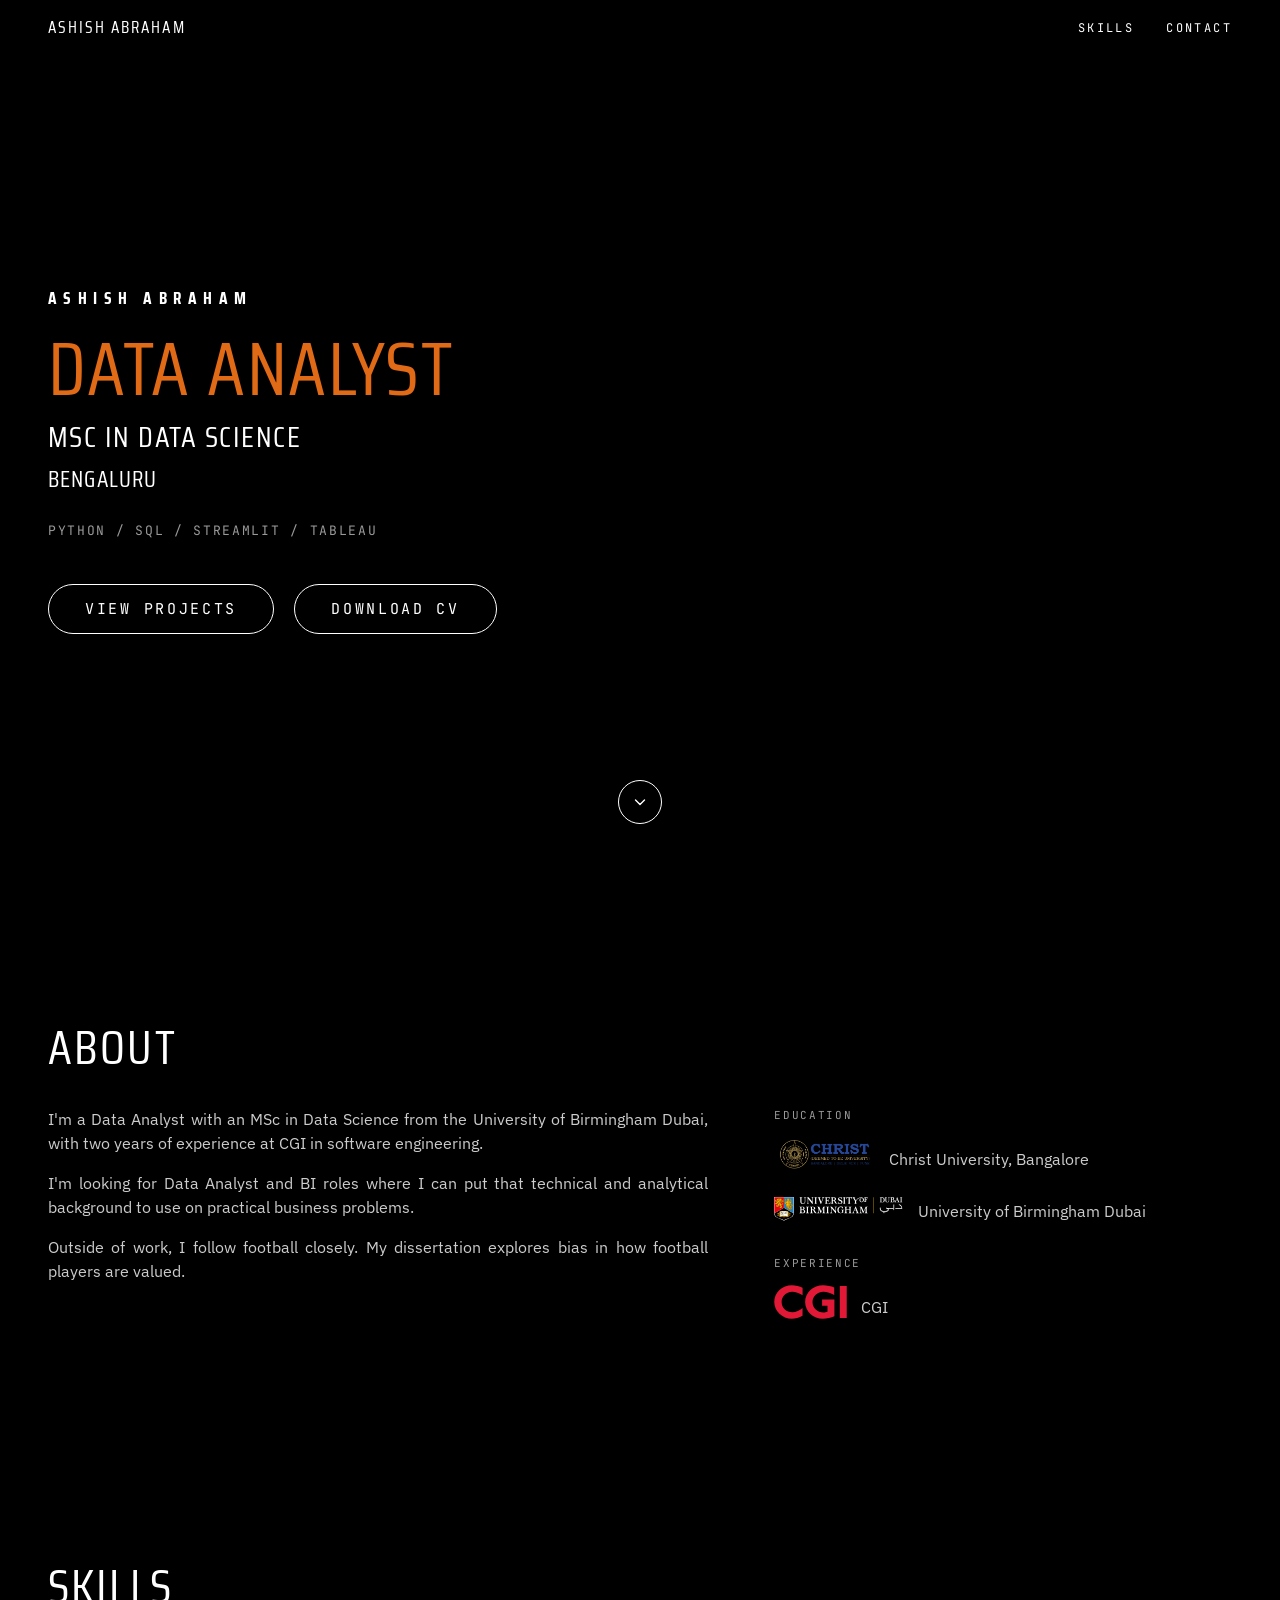
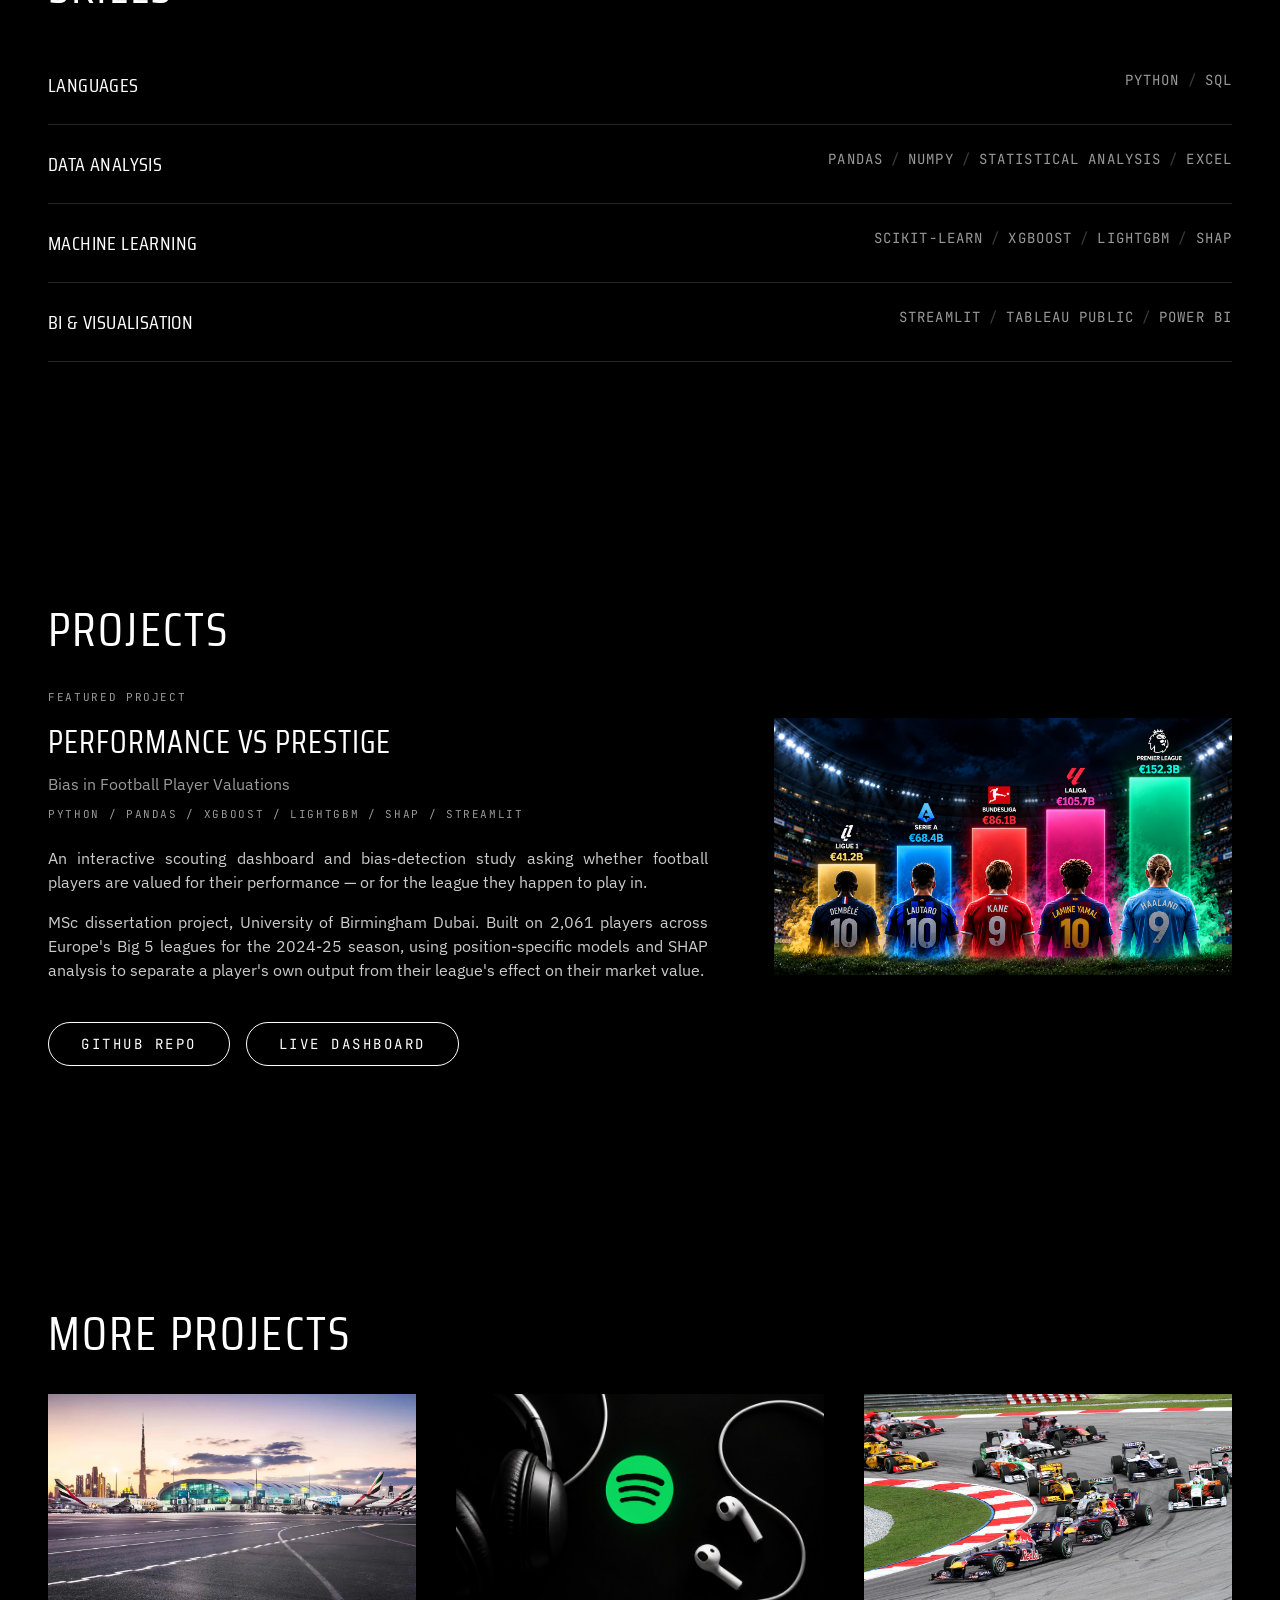
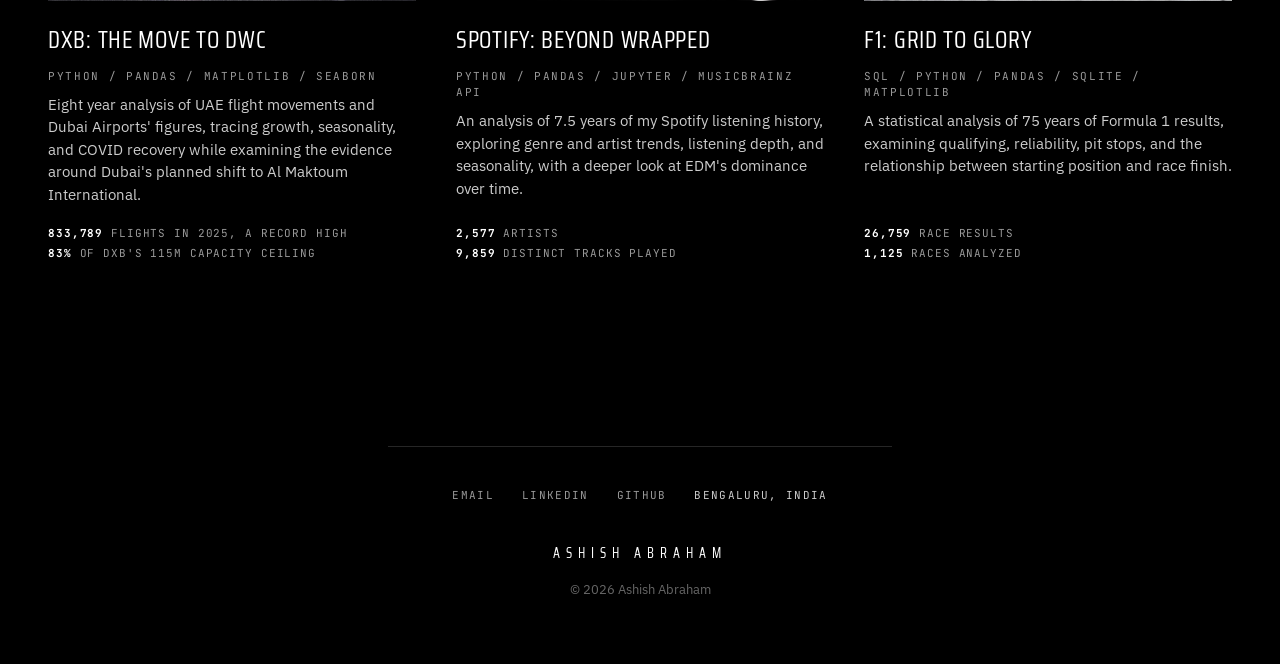
==== index.html @ 22473f27 "Redesign case-study project links: dropdown for featured project, inline GitHub link for others" ====
<!DOCTYPE html>
<html lang="en">
<head>
<meta charset="UTF-8">
<meta name="viewport" content="width=device-width, initial-scale=1.0">
<meta name="color-scheme" content="dark">
<title>Ashish Abraham — Data Analyst</title>
<meta name="description" content="Portfolio of Ashish Abraham, a Data Analyst / BI professional with an MSc in Data Science from the University of Birmingham Dubai, based in Bengaluru, India.">
<meta property="og:title" content="Ashish Abraham — Data Analyst">
<meta property="og:description" content="MSc Data Science grad. Python, SQL, Streamlit, Tableau. Currently open to Data Analyst / BI roles.">
<meta property="og:type" content="website">
<link rel="icon" href="data:image/svg+xml,%3Csvg xmlns='http://www.w3.org/2000/svg' viewBox='0 0 64 64'%3E%3Crect width='64' height='64' fill='%23000000'/%3E%3Ctext x='32' y='45' font-family='Georgia' font-size='30' font-weight='400' fill='%23ffffff' text-anchor='middle'%3EA%3C/text%3E%3C/svg%3E">
<link rel="preconnect" href="https://fonts.googleapis.com">
<link rel="preconnect" href="https://fonts.gstatic.com" crossorigin>
<link href="https://fonts.googleapis.com/css2?family=Saira+Condensed:wght@400;700&amp;family=IBM+Plex+Sans:wght@400;500;600&amp;family=JetBrains+Mono:wght@400&amp;display=swap" rel="stylesheet">
<link rel="stylesheet" href="styles.css">
</head>
<body>

<a class="g-skip-link" href="#main">Skip to content</a>

<header class="g-nav">
  <div class="g-wrap g-nav-inner">
    <a class="g-wordmark" id="nav-wordmark" href="#top">Ashish Abraham</a>
    <nav class="g-nav-links">
      <a class="g-nav-label" href="#skills">Skills</a>
      <a class="g-nav-label" href="mailto:ajabraham.642@gmail.com">Contact</a>
    </nav>
  </div>
</header>

<main id="main">

  <section id="top" class="g-hero">
    <div class="g-wrap">
      <p class="g-wordmark g-hero-name" id="hero-name" style="cursor:default;">Ashish Abraham</p>
      <h1 class="g-hero-title">
        <span class="g-hero-title-accent">Data Analyst</span>
        <span class="g-hero-title-sub">MSc in Data Science</span>
        <span class="g-hero-title-sub g-hero-title-sub--place">Bengaluru</span>
      </h1>
      <p class="g-hero-caption">Python / SQL / Streamlit / Tableau</p>
      <div class="g-hero-actions">
        <a href="#featured" class="g-btn">View Projects</a>
        <a href="assets/Ashish_Abraham_CV.pdf" class="g-btn" target="_blank" rel="noopener">Download CV</a>
      </div>
    </div>

    <a href="#about" class="g-scroll-cue" aria-label="Scroll to About section">
      <svg width="14" height="14" viewBox="0 0 14 14" fill="none" xmlns="http://www.w3.org/2000/svg">
        <path d="M2.5 5L7 9.5L11.5 5" stroke="currentColor" stroke-width="1.4" stroke-linecap="round" stroke-linejoin="round"/>
      </svg>
    </a>
  </section>

  <section id="about" class="g-section reveal">
    <div class="g-wrap">
      <h2 class="g-section-title">About</h2>
      <div class="g-feature-grid g-about-grid">
        <div class="g-body">
          <p>I'm a Data Analyst with an MSc in Data Science from the University of Birmingham Dubai, with two years of experience at CGI in software engineering.</p>
          <p>I'm looking for Data Analyst and BI roles where I can put that technical and analytical background to use on practical business problems.</p>
          <p>Outside of work, I follow football closely. My dissertation explores bias in how football players are&nbsp;valued.</p>
        </div>
        <div class="g-about-side">
          <div class="g-about-block">
            <p class="g-card-meta">Education</p>
            <ul class="g-credential-list">
              <li class="g-credential">
                <img src="assets/logos/christ-university.png" alt="Christ University, Bangalore" class="g-credential-logo">
                <span class="g-credential-name">Christ University, Bangalore</span>
              </li>
              <li class="g-credential">
                <img src="assets/logos/uob-dubai-dark.svg" alt="University of Birmingham Dubai" class="g-credential-logo">
                <span class="g-credential-name">University of Birmingham Dubai</span>
              </li>
            </ul>
          </div>
          <div class="g-about-block">
            <p class="g-card-meta">Experience</p>
            <ul class="g-credential-list">
              <li class="g-credential">
                <img src="assets/logos/cgi.svg" alt="CGI" class="g-credential-logo">
                <span class="g-credential-name">CGI</span>
              </li>
            </ul>
          </div>
        </div>
      </div>
    </div>
  </section>

  <section id="skills" class="g-section reveal">
    <div class="g-wrap">
      <h2 class="g-section-title">Skills</h2>

      <div class="g-skill-row">
        <span class="g-skill-title">Languages</span>
        <ul class="g-skill-list"><li>Python</li><li>SQL</li></ul>
      </div>
      <div class="g-skill-row">
        <span class="g-skill-title">Data Analysis</span>
        <ul class="g-skill-list"><li>Pandas</li><li>NumPy</li><li>Statistical Analysis</li><li>Excel</li></ul>
      </div>
      <div class="g-skill-row">
        <span class="g-skill-title">Machine Learning</span>
        <ul class="g-skill-list"><li>Scikit-learn</li><li>XGBoost</li><li>LightGBM</li><li>SHAP</li></ul>
      </div>
      <div class="g-skill-row">
        <span class="g-skill-title">BI &amp; Visualisation</span>
        <ul class="g-skill-list"><li>Streamlit</li><li>Tableau Public</li><li>Power BI</li></ul>
      </div>
    </div>
  </section>

  <section id="featured" class="g-section reveal">
    <div class="g-wrap">
      <h2 class="g-section-title">Projects</h2>
      <p class="g-caption-link">Featured Project</p>

      <div class="g-feature-grid g-about-grid">
        <div class="g-feature-copy">
          <a class="g-feature-title-link" href="football-case-study.html" aria-label="Read the Performance vs Prestige case study">
            <h2 class="g-feature-title"><span class="g-feature-title-text">Performance vs Prestige</span><span class="g-feature-subtitle">Bias in Football Player Valuations</span></h2>
          </a>
          <p class="g-card-meta">Python / pandas / XGBoost / LightGBM / SHAP / Streamlit</p>
          <p class="g-body">An interactive scouting dashboard and bias-detection study asking whether football players are valued for their performance — or for the league they happen to play in.</p>
          <p class="g-body">MSc dissertation project, University of Birmingham Dubai. Built on 2,061 players across Europe's Big 5 leagues for the 2024-25 season, using position-specific models and SHAP analysis to separate a player's own output from their league's effect on their market value.</p>
        </div>

        <a class="g-feature-photo" href="football-case-study.html" aria-label="Read the Performance vs Prestige case study">
          <img src="assets/football-valuation.jpg" alt="Five football players in their club and national kits, viewed from behind, each standing in front of their league's crest and total market value: Ligue 1, Serie A, Bundesliga, LaLiga, and the Premier League">
        </a>
      </div>

      <div class="g-feature-actions">
        <a href="https://github.com/AJA642/Football-PlayerValuation" class="g-btn" target="_blank" rel="noopener">GitHub Repo</a>
        <a href="https://football-playervaluation.streamlit.app" class="g-btn" target="_blank" rel="noopener">Live Dashboard</a>
      </div>
    </div>
  </section>

  <section id="projects" class="g-section reveal">
    <div class="g-wrap">
      <h2 class="g-section-title">More Projects</h2>
      <div class="g-cards-grid">

        <article class="g-card">
          <a class="g-card-media" href="dxb-case-study.html" aria-label="Read the DXB: The Move to DWC case study">
            <img src="assets/screenshot-dxb-movements.webp" alt="Emirates aircraft parked at Dubai International Airport's terminal at dusk, with the Dubai skyline and Burj Khalifa in the background">
          </a>
          <a class="g-card-title-link" href="dxb-case-study.html" aria-label="Read the DXB: The Move to DWC case study">
            <h3 class="g-card-title">DXB: The Move to DWC</h3>
          </a>
          <p class="g-card-meta">Python / pandas / Matplotlib / Seaborn</p>
          <p class="g-card-desc">Eight year analysis of UAE flight movements and Dubai Airports' figures, tracing growth, seasonality, and COVID recovery while examining the evidence around Dubai's planned shift to Al Maktoum International.</p>
          <div class="g-card-stats">
            <span><strong>833,789</strong> flights in 2025, a record high</span>
            <span><strong>83%</strong> of DXB's 115M capacity ceiling</span>
          </div>
        </article>

        <article class="g-card">
          <a class="g-card-media" href="spotify-case-study.html" aria-label="Read the Beyond Wrapped case study">
            <img src="assets/spotify-listening.jpg" alt="Headphones and earbuds beside a glowing Spotify logo on a black background">
          </a>
          <a class="g-card-title-link" href="spotify-case-study.html" aria-label="Read the Beyond Wrapped case study">
            <h3 class="g-card-title">Spotify: Beyond Wrapped</h3>
          </a>
          <p class="g-card-meta">Python / pandas / Jupyter / MusicBrainz API</p>
          <p class="g-card-desc">An analysis of 7.5 years of my Spotify listening history, exploring genre and artist trends, listening depth, and seasonality, with a deeper look at EDM's dominance over time.</p>
          <div class="g-card-stats">
            <span><strong>2,577</strong> artists</span>
            <span><strong>9,859</strong> distinct tracks played</span>
          </div>
        </article>

        <article class="g-card">
          <a class="g-card-media" href="f1-case-study.html" aria-label="Read the F1: Grid to Glory case study">
            <img src="assets/f1-race.jpg" alt="A pack of Formula 1 cars battling through a corner">
          </a>
          <a class="g-card-title-link" href="f1-case-study.html" aria-label="Read the F1: Grid to Glory case study">
            <h3 class="g-card-title">F1: Grid to Glory</h3>
          </a>
          <p class="g-card-meta">SQL / Python / pandas / SQLite / Matplotlib</p>
          <p class="g-card-desc">A statistical analysis of 75 years of Formula 1 results, examining qualifying, reliability, pit stops, and the relationship between starting position and race finish.</p>
          <div class="g-card-stats">
            <span><strong>26,759</strong> race results</span>
            <span><strong>1,125</strong> races analyzed</span>
          </div>
        </article>

      </div>
    </div>
  </section>

</main>

<footer id="contact" class="g-footer">
  <div class="g-wrap">
    <ul class="g-footer-links">
      <li><a href="mailto:ajabraham.642@gmail.com">Email</a></li>
      <li><a href="https://www.linkedin.com/in/ashish-john-abraham-1352b7222/" target="_blank" rel="noopener">LinkedIn</a></li>
      <li><a href="https://github.com/AJA642" target="_blank" rel="noopener">GitHub</a></li>
      <li>Bengaluru, India</li>
    </ul>
    <p class="g-footer-wordmark">Ashish Abraham</p>
    <p class="g-footer-fine">© 2026 Ashish Abraham</p>
  </div>
</footer>

<script src="script.js"></script>
</body>
</html>
---- styles.css ----
/* ---------------------------------------------------------------
   Design tokens — Bugatti system (see Bugatti-design-analysis.md)
   Trinity of proprietary faces substituted per the doc's own guidance:
   Display -> Saira Condensed, Text Regular -> EB Garamond (serif),
   Monospace -> JetBrains Mono.
--------------------------------------------------------------- */
:root {
  --ink:            #ffffff;
  --body:           #cccccc;
  --body-strong:    #e6e6e6;
  --muted:          #999999;
  --muted-soft:     #666666;
  --hairline:       #262626;
  --hairline-strong:#3a3a3a;
  --canvas:         #000000;
  --surface-soft:   #0d0d0d;
  --surface-card:   #141414;
  --surface-elevated:#1f1f1f;
  --on-primary:     #000000;
  --link:           #c3d9f3;
  --accent:         #e06a16;

  --font-display: 'Saira Condensed', -apple-system, BlinkMacSystemFont, 'Segoe UI', Roboto, sans-serif;
  --font-text:    'IBM Plex Sans', -apple-system, BlinkMacSystemFont, 'Segoe UI', Roboto, sans-serif;
  --font-mono:    'JetBrains Mono', ui-monospace, 'SF Mono', 'Cascadia Mono', monospace;

  --wrap: 1280px;
  --section: 120px;

  --ease-out: cubic-bezier(0.16, 1, 0.3, 1);
}

/* ---------------------------------------------------------------
   Reset
--------------------------------------------------------------- */
*, *::before, *::after { box-sizing: border-box; }
/* scroll-behavior stays "auto": in-page anchor scrolling is animated by
   script.js instead, so its duration/easing is actually controllable
   (native CSS smooth-scroll has no duration knob and fights a JS-driven
   scroll if both are active on the same scrollTo calls). */
html { -webkit-text-size-adjust: 100%; }

#about, #skills, #featured, #projects { scroll-margin-top: 56px; }
body, h1, h2, h3, p, dl, dd, dt, ul, li { margin: 0; }
ul { padding: 0; list-style: none; }
img { max-width: 100%; display: block; }
button { font: inherit; color: inherit; background: none; border: 0; }
a { color: inherit; text-decoration: none; }

/* ---------------------------------------------------------------
   Scroll reveal — sections fade/lift in as they enter the viewport
   (script.js toggles .is-visible via IntersectionObserver)
--------------------------------------------------------------- */
.reveal {
  opacity: 0;
  transform: translateY(14px);
  transition: opacity 0.7s var(--ease-out), transform 0.7s var(--ease-out);
}
.reveal.is-visible {
  opacity: 1;
  transform: translateY(0);
}

@media (prefers-reduced-motion: reduce) {
  *, *::before, *::after { transition-duration: 0.001ms !important; }
}

/* ---------------------------------------------------------------
   Base — pure black canvas, no light mode
--------------------------------------------------------------- */
body {
  background: var(--canvas);
  color: var(--body);
  font-family: var(--font-text);
  font-weight: 400;
  font-size: 1rem; /* 16px */
  line-height: 1.5;
}

.g-wrap {
  max-width: var(--wrap);
  margin-inline: auto;
  padding-inline: clamp(1.25rem, 5vw, 3rem);
}

/* ---------------------------------------------------------------
   Accessibility
--------------------------------------------------------------- */
.g-skip-link {
  position: absolute;
  left: 1rem;
  top: -3rem;
  background: var(--ink);
  color: var(--on-primary);
  padding: 0.6rem 1rem;
  font-family: var(--font-mono);
  font-size: 0.75rem;
  letter-spacing: 0.1em;
  border-radius: 9999px;
  z-index: 100;
  transition: top 0.2s ease;
}
.g-skip-link:focus { top: 1rem; }

a:focus-visible,
button:focus-visible,
.g-skip-link:focus-visible {
  outline: 1px solid var(--ink);
  outline-offset: 3px;
}

/* ---------------------------------------------------------------
   Top nav — wordmark / Skills / Contact
   The bar itself is always present. Its left slot starts empty on
   the landing view; the hero's "Ashish Abraham" line lives there
   instead. Once that line scrolls up and out from behind the nav's
   reserved space, the nav's own wordmark fades in on the left —
   reversed on scroll back up. See the IntersectionObserver in
   script.js.
--------------------------------------------------------------- */
.g-nav {
  position: sticky;
  top: 0;
  z-index: 30;
  height: 56px;
  background: var(--canvas);
}

.g-nav-inner {
  height: 56px;
  display: flex;
  align-items: center;
  justify-content: space-between;
}

.g-nav-label {
  font-family: var(--font-mono);
  font-size: 0.75rem;
  font-weight: 400;
  letter-spacing: 0.2em;
  text-transform: uppercase;
  color: var(--ink);
}
.g-nav-label:hover { color: var(--link); }

.g-nav-links { display: flex; align-items: center; gap: 2rem; }

.g-wordmark {
  font-family: var(--font-display);
  font-size: 1.0625rem;
  font-weight: 400;
  letter-spacing: 0.38em;
  text-transform: uppercase;
  color: var(--ink);
}

/* Only the nav's own wordmark fades in/out (see script.js); the hero's
   copy of it is always shown — it's what's visible before that handoff. */
#nav-wordmark {
  letter-spacing: 0.12em;
  opacity: 0;
  pointer-events: none;
  transition: opacity 0.25s ease;
}
#nav-wordmark.is-visible {
  opacity: 1;
  pointer-events: auto;
}
@media (prefers-reduced-motion: reduce) {
  #nav-wordmark { transition: none; }
}

/* ---------------------------------------------------------------
   Buttons — transparent pill, 1px white outline; the ONLY
   rounded element in the system besides icon buttons
--------------------------------------------------------------- */
.g-btn {
  display: inline-flex;
  align-items: center;
  justify-content: center;
  height: 44px;
  padding: 14px 32px;
  border-radius: 9999px;
  border: 1px solid var(--ink);
  background: transparent;
  font-family: var(--font-mono);
  font-size: 0.875rem;
  font-weight: 400;
  letter-spacing: 0.18em;
  text-transform: uppercase;
  color: var(--ink);
  cursor: pointer;
  transition: background-color 0.2s ease, color 0.2s ease, opacity 0.2s ease;
}
.g-btn:hover { background: rgba(255, 255, 255, 0.08); }

.g-btn-disabled {
  border-color: var(--hairline-strong);
  color: var(--muted);
  cursor: not-allowed;
}
.g-btn-disabled:hover { background: transparent; }

.g-text-link {
  font-family: var(--font-text);
  font-size: 1rem;
  color: var(--link);
  text-decoration: underline;
}

.g-caption-link {
  font-family: var(--font-mono);
  font-size: 0.6875rem;
  letter-spacing: 0.15em;
  text-transform: uppercase;
  color: var(--muted);
}
a.g-caption-link:hover { color: var(--ink); }

/* ---------------------------------------------------------------
   Hero — pure black, uppercase display-xl, generous rhythm
--------------------------------------------------------------- */
.g-hero {
  position: relative;
  display: flex;
  align-items: center;
  min-height: calc(100vh - 56px);
  padding-block: 64px;
}

/* scroll cue — small outlined circle + chevron, centered at the
   bottom of the hero, nudging the visitor to keep scrolling */
.g-scroll-cue {
  position: absolute;
  left: 50%;
  bottom: 76px;
  transform: translateX(-50%);
  display: flex;
  align-items: center;
  justify-content: center;
  width: 44px;
  height: 44px;
  border-radius: 9999px;
  border: 1px solid var(--ink);
  color: var(--ink);
  animation: g-scroll-cue-bounce 2.2s ease-in-out infinite;
  transition: background-color 0.2s ease, border-color 0.2s ease, opacity 0.3s ease;
}
.g-scroll-cue:hover { background: rgba(255, 255, 255, 0.08); }
.g-scroll-cue.is-hidden { opacity: 0; pointer-events: none; }

@keyframes g-scroll-cue-bounce {
  0%, 100% { transform: translate(-50%, 0); }
  50% { transform: translate(-50%, 6px); }
}

@media (prefers-reduced-motion: reduce) {
  .g-scroll-cue { animation: none; }
}
/* the flex item would otherwise shrink to its content width and get
   centered by its own auto margins — force it full-width so its
   max-width + margin-inline:auto centers it exactly like every other
   section's .g-wrap, keeping the content's left edge in line with
   About/Skills/etc. below, while the row still centers it vertically */
.g-hero > .g-wrap { width: 100%; margin-top: -36px; }

.g-hero-title {
  font-family: var(--font-display);
  font-weight: 400;
  line-height: 1.1;
  letter-spacing: 0.06em;
  text-transform: uppercase;
}

.g-hero-title-accent {
  display: block;
  white-space: nowrap;
  font-size: clamp(2.75rem, 7.4vw, 4.75rem);
  color: var(--accent);
}

.g-hero-title-sub {
  display: block;
  white-space: nowrap;
  margin-top: 0.35em;
  font-size: clamp(1.35rem, 3.2vw, 1.85rem);
  letter-spacing: 0.05em;
  color: var(--ink);
}

.g-hero-title-sub--place {
  margin-top: 0.6em;
  font-size: clamp(1.1rem, 2.5vw, 1.45rem);
}

/* Bold in the hero body; the nav's copy of the wordmark stays the regular weight. */
.g-hero-name { display: block; margin-bottom: 1rem; font-weight: 700; }
#featured > .g-wrap > .g-caption-link { display: block; margin-bottom: 0.75rem; }
#featured > .g-wrap > .g-card-meta { display: block; margin-bottom: 2rem; }

.g-hero-caption {
  margin-top: 1.75rem;
  font-family: var(--font-mono);
  font-size: 0.8125rem;
  letter-spacing: 0.13em;
  text-transform: uppercase;
  color: var(--muted);
  max-width: 50ch;
}

.g-hero-actions {
  display: flex;
  flex-wrap: wrap;
  gap: 1.25rem;
  margin-top: 2.75rem;
}
.g-hero-actions .g-btn {
  height: 50px;
  padding: 14px 36px;
  font-size: 0.9375rem;
}

/* spec-cell — used for the hero + featured stat rows */
.g-spec-row {
  display: flex;
  gap: 2rem;
  margin-top: 3rem;
}
.g-spec-cell { padding-top: 1.5rem; border-top: 1px solid var(--hairline); }
.g-spec-value {
  display: block;
  font-family: var(--font-display);
  font-size: 1.25rem;
  font-weight: 400;
  letter-spacing: 0.02em;
  color: var(--ink);
}
.g-spec-label {
  display: block;
  margin-top: 0.4rem;
  font-family: var(--font-mono);
  font-size: 0.6875rem;
  letter-spacing: 0.15em;
  text-transform: uppercase;
  color: var(--muted);
}

/* highlight-card — elevates a project's stat row + key finding out of the
   flat page, borrowed from the default theme's "Project Highlights" card
   but kept dark/bordered instead of switching to a white surface */
.g-highlight-card {
  margin-top: 3rem;
  padding: 1.75rem;
  background: var(--surface-elevated);
  border: 1px solid var(--hairline-strong);
}
/* bleeds an image to the card's own edges, ahead of the stat row.
   Aspect ratio matches the source image's own crop (pre-letterboxed
   at 1536×692) so object-fit: cover never re-crops into its subject. */
.g-highlight-media {
  margin: -1.75rem -1.75rem 1.75rem;
  aspect-ratio: 1536 / 692;
  overflow: hidden;
  background: var(--surface-soft);
}
.g-highlight-media img { width: 100%; height: 100%; object-fit: cover; display: block; }
/* as the right-hand column of a split grid (featured project), it should
   start flush with the description rather than carry its stacked margin */
.g-feature-grid > .g-highlight-card { margin-top: 0; }
.g-highlight-card .g-spec-row { margin-top: 0; }
.g-highlight-card .g-spec-cell { border-top: none; padding-top: 0; }
.g-highlight-note {
  margin-top: 1.5rem;
  padding-top: 1.5rem;
  border-top: 1px solid var(--hairline);
  font-family: var(--font-text);
  font-size: 0.9375rem;
  color: var(--body-strong);
}
.g-highlight-note strong {
  display: block;
  margin-bottom: 0.3rem;
  font-family: var(--font-mono);
  font-size: 0.6875rem;
  letter-spacing: 0.15em;
  text-transform: uppercase;
  color: var(--muted);
  font-weight: 400;
}

/* g-feature-photo — plain image, no card surface/stats, used when the
   featured project's stats are folded into the description instead.
   No forced aspect-ratio/cover crop here — the image renders at its
   own natural proportions, in full, at the column's width. */
.g-feature-photo { display: block; background: var(--surface-soft); }
.g-feature-photo img { width: 100%; height: auto; display: block; }

/* ---------------------------------------------------------------
   Section rhythm — 120px, the whitespace IS the brand
--------------------------------------------------------------- */
.g-section { padding-block: var(--section); }

.g-section-title {
  font-family: var(--font-display);
  font-size: clamp(1.75rem, 4vw, 3rem); /* 48px */
  font-weight: 400;
  line-height: 1.15;
  letter-spacing: 0.045em;
  text-transform: uppercase;
  color: var(--ink);
  margin-bottom: 2rem;
}

.g-body {
  font-family: var(--font-text);
  font-size: 1rem;
  line-height: 1.5;
  color: var(--body);
  max-width: 66ch;
}
.g-body p + p { margin-top: 1rem; }

/* ---------------------------------------------------------------
   About — two-column: bio + quiet education/experience lockups
   (reuses .g-feature-grid for the column split, widened to 70/30
   via .g-about-grid so the bio gets more room). The side column
   stretches to the bio's full height and space-betweens its two
   blocks, so Education/Experience share the same bottom edge as
   the last line of the bio paragraph.
--------------------------------------------------------------- */
#about .g-body { text-align: justify; }
#about .g-about-grid { align-items: stretch; }

.g-about-side {
  display: flex;
  flex-direction: column;
  justify-content: space-between;
  gap: 2rem;
}

.g-about-block .g-card-meta { display: block; margin-bottom: 0.85rem; }

.g-credential-list {
  display: flex;
  flex-direction: column;
  gap: 1.1rem;
}

.g-credential {
  display: flex;
  align-items: flex-end;
  gap: 0.85rem;
}

.g-credential-logo {
  height: 34px;
  width: auto;
  max-width: 130px;
  object-fit: contain;
  flex-shrink: 0;
}

.g-credential-name {
  font-family: var(--font-text);
  font-size: 1rem;
  color: var(--body);
}

/* ---------------------------------------------------------------
   Featured project — hero-photo-band scale, no card surface
--------------------------------------------------------------- */
.g-feature-grid {
  display: grid;
  grid-template-columns: 1fr;
  gap: 2.5rem;
  align-items: start;
}

.g-feature-title {
  font-family: var(--font-display);
  font-size: clamp(1.5rem, 3vw, 2rem); /* 32px */
  font-weight: 400;
  letter-spacing: 0.03em;
  text-transform: uppercase;
  color: var(--ink);
  max-width: 34ch;
  margin-bottom: 0.6rem;
}

.g-feature-subtitle {
  display: block;
  margin-top: 0.4em;
  font-family: var(--font-text);
  font-size: 1rem;
  font-weight: 400;
  letter-spacing: normal;
  text-transform: none;
  color: var(--muted);
}

.g-feature-title-link { display: block; text-decoration: none; color: inherit; }
.g-feature-title-link:hover .g-feature-title-text { text-decoration: underline; text-underline-offset: 0.3em; }

.g-feature-copy > .g-card-meta { display: block; margin-bottom: 1.5rem; }

.g-feature-copy p.g-body { color: var(--body); text-align: justify; }
.g-feature-copy p.g-body + p.g-body { margin-top: 1rem; }

.g-feature-actions {
  display: flex;
  flex-wrap: wrap;
  gap: 1rem;
  margin-top: 2.5rem;
}

.g-feature-note {
  margin-top: 1.5rem;
  font-family: var(--font-text);
  font-size: 0.9375rem;
  color: var(--muted);
}

.g-feature-media { background: var(--canvas); margin-top: 3rem; }
.g-feature-media img { width: 100%; }

/* ---------------------------------------------------------------
   Model-photo-card — Other Projects: photo directly on canvas
--------------------------------------------------------------- */
.g-cards-grid {
  display: grid;
  grid-template-columns: repeat(3, 1fr);
  gap: 2.5rem;
}

/* When fewer than 3 project cards are present, keep them at their
   normal column width and centered instead of stretching full-width
   or leaving an empty gap beside them. */
.g-cards-grid:has(> .g-card:only-child) {
  grid-template-columns: minmax(0, calc(33.333% - 1.667rem));
  justify-content: center;
}

.g-cards-grid:has(> .g-card:nth-child(2):last-child) {
  grid-template-columns: repeat(2, minmax(0, calc(33.333% - 1.667rem)));
  justify-content: center;
}

.g-card {
  display: flex;
  flex-direction: column;
  gap: 0.6rem;
  padding: 1rem;
  margin: -1rem;
  border-radius: 6px;
  transition: background-color 0.2s ease;
}
.g-card:hover { background-color: var(--surface-elevated); }

.g-card-media { aspect-ratio: 16 / 9; background: var(--surface-soft); overflow: hidden; }
.g-card-media img { width: 100%; height: 100%; object-fit: cover; }
.g-card-media--placeholder { display: flex; align-items: flex-start; padding: 1rem; }

.g-card-title-link { display: block; text-decoration: none; color: inherit; }
.g-card-title-link:hover .g-card-title { text-decoration: underline; text-underline-offset: 0.25em; }

.g-card-title {
  margin-top: 0.75rem;
  font-family: var(--font-display);
  font-size: 1.5rem;
  font-weight: 400;
  letter-spacing: 0.03em;
  text-transform: uppercase;
  color: var(--ink);
}

.g-card-meta {
  font-family: var(--font-mono);
  font-size: 0.6875rem;
  letter-spacing: 0.15em;
  text-transform: uppercase;
  color: var(--muted);
}

.g-card-desc {
  font-family: var(--font-text);
  font-size: 0.9375rem;
  line-height: 1.5;
  color: var(--body);
}

.g-card-stats {
  display: flex;
  flex-direction: column;
  gap: 0.2rem;
  margin-top: auto;
  padding-top: 0.6rem;
  font-family: var(--font-mono);
  font-size: 0.6875rem;
  letter-spacing: 0.08em;
  text-transform: uppercase;
  color: var(--muted);
}
.g-card-stats strong { color: var(--ink); }

.g-card-links { margin-top: 0.4rem; }

/* ---------------------------------------------------------------
   Skills — career-listing-row pattern
--------------------------------------------------------------- */
.g-skill-row {
  display: flex;
  flex-wrap: wrap;
  justify-content: space-between;
  gap: 1rem;
  padding-block: 24px;
  border-bottom: 1px solid var(--hairline);
}

.g-skill-title {
  font-family: var(--font-display);
  font-size: 1.25rem;
  font-weight: 400;
  letter-spacing: 0.02em;
  text-transform: uppercase;
  color: var(--ink);
}

.g-skill-list { display: flex; flex-wrap: wrap; }
.g-skill-list li {
  font-family: var(--font-mono);
  font-size: 0.875rem;
  letter-spacing: 0.08em;
  text-transform: uppercase;
  color: var(--muted);
}
.g-skill-list li:not(:last-child)::after { content: '/'; margin: 0 0.5rem; color: var(--hairline-strong); }

/* ---------------------------------------------------------------
   Footer
--------------------------------------------------------------- */
.g-footer { background: var(--canvas); padding-block: 64px; text-align: center; }
.g-footer-links {
  display: flex;
  flex-wrap: wrap;
  justify-content: center;
  gap: 0.5rem 1.75rem;
  width: fit-content;
  margin-inline: auto;
  border-top: 1px solid var(--hairline);
  padding-top: 2.5rem;
  padding-inline: 4rem;
  font-family: var(--font-mono);
  font-size: 0.6875rem;
  letter-spacing: 0.12em;
  text-transform: uppercase;
}
.g-footer-links a { color: var(--muted); transition: color 0.2s ease; }
.g-footer-links a:hover { color: var(--ink); }

.g-footer-wordmark {
  margin-top: 2.5rem;
  font-family: var(--font-display);
  font-size: 0.875rem;
  letter-spacing: 0.43em;
  text-transform: uppercase;
  color: var(--ink);
}

.g-footer-fine {
  margin-top: 1rem;
  font-family: var(--font-text);
  font-size: 0.8125rem;
  color: var(--muted-soft);
}

/* ---------------------------------------------------------------
   Project card — centered brand-mark cover (Spotify card), instead
   of a screenshot. Reuses .g-card-media's frame/background.
--------------------------------------------------------------- */
.g-card-media--logo { display: flex; align-items: center; justify-content: center; }
.g-card-media--logo img { width: 88px; height: 88px; object-fit: contain; }

/* ---------------------------------------------------------------
   Case study page (spotify-case-study.html and similar) — a full
   long-form article page, built from the same tokens/classes as
   the rest of the site so it reads as part of it, not bolted on.
--------------------------------------------------------------- */
.g-case-page { padding-top: 64px; }

.g-case-back {
  display: inline-block;
  margin-bottom: 2.5rem;
  font-family: var(--font-mono);
  font-size: 0.75rem;
  letter-spacing: 0.15em;
  text-transform: uppercase;
  color: var(--muted);
}
.g-case-back:hover { color: var(--link); }

.g-case-title {
  font-family: var(--font-display);
  font-size: clamp(2rem, 4.5vw, 3.25rem);
  font-weight: 400;
  line-height: 1.15;
  letter-spacing: 0.03em;
  text-transform: uppercase;
  color: var(--ink);
  margin-bottom: 1.25rem;
}

.g-case-meta-row {
  display: flex;
  justify-content: space-between;
  align-items: center;
  flex-wrap: wrap;
  gap: 1.5rem;
  margin-bottom: 3rem;
}

.g-case-meta {
  margin-bottom: 0;
  font-family: var(--font-mono);
  font-size: 0.8125rem;
  letter-spacing: 0.13em;
  text-transform: uppercase;
  color: var(--muted);
}

/* "Project links" — a single understated text trigger, inline with the
   tech-stack/date line, that glows on hover/focus. On a page with one
   project it's a plain link straight to the GitHub repo; on the featured
   project (two links: a live dashboard and a repo) it opens a small
   dropdown instead of trying to point one link at two destinations. */
.g-case-links {
  position: relative;
  display: inline-block;
}

.g-case-links-trigger {
  display: inline-flex;
  align-items: center;
  gap: 0.4em;
  background: none;
  border: none;
  padding: 0;
  margin: 0;
  cursor: pointer;
  font-family: var(--font-mono);
  font-size: 0.8125rem;
  letter-spacing: 0.13em;
  text-transform: uppercase;
  color: var(--muted);
  text-decoration: underline;
  text-underline-offset: 0.3em;
  text-decoration-color: currentColor;
  transition: color 0.2s ease, text-shadow 0.2s ease;
}

.g-case-links-trigger .g-case-links-caret {
  display: inline-block;
  font-size: 0.7em;
  transition: transform 0.2s ease;
}

.g-case-links-trigger:hover,
.g-case-links-trigger:focus-visible,
.g-case-links.is-open .g-case-links-trigger {
  color: var(--accent);
  text-shadow: 0 0 6px rgba(224, 106, 22, 0.65), 0 0 18px rgba(224, 106, 22, 0.35);
}

.g-case-links.is-open .g-case-links-trigger .g-case-links-caret {
  transform: rotate(180deg);
}

.g-case-links-menu {
  position: absolute;
  top: calc(100% + 0.85rem);
  left: 0;
  z-index: 20;
  display: flex;
  flex-direction: column;
  min-width: 190px;
  gap: 0.2rem;
  padding: 0.4rem;
  background: var(--surface-elevated);
  border: 1px solid rgba(255, 255, 255, 0.08);
  border-radius: 8px;
  box-shadow: 0 12px 32px rgba(0, 0, 0, 0.45);
  opacity: 0;
  visibility: hidden;
  transform: translateY(-6px);
  transition: opacity 0.15s ease, transform 0.15s ease, visibility 0.15s;
}

.g-case-links.is-open .g-case-links-menu {
  opacity: 1;
  visibility: visible;
  transform: translateY(0);
}

.g-case-links-menu a {
  display: block;
  padding: 0.6rem 0.75rem;
  border-radius: 5px;
  font-family: var(--font-mono);
  font-size: 0.8125rem;
  letter-spacing: 0.08em;
  text-transform: uppercase;
  color: var(--ink);
  text-decoration: none;
  transition: background 0.15s ease, color 0.15s ease;
}

.g-case-links-menu a:hover,
.g-case-links-menu a:focus-visible {
  background: rgba(255, 255, 255, 0.07);
  color: var(--accent);
}

.g-case-body p {
  font-family: var(--font-text);
  font-size: 1rem;
  line-height: 1.55;
  color: var(--body);
  text-align: justify;
}
.g-case-body p + p { margin-top: 1.25rem; }

.g-case-subhead {
  margin-top: 3.25rem;
  margin-bottom: 1.25rem;
  font-family: var(--font-display);
  font-size: clamp(1.25rem, 2.4vw, 1.625rem);
  font-weight: 400;
  letter-spacing: 0.03em;
  text-transform: uppercase;
  color: var(--ink);
}

.g-case-figure { max-width: 85ch; margin: 2.5rem auto; }
.g-case-figure img {
  width: 100%;
  display: block;
  background: var(--canvas);
  border: 1px solid var(--hairline);
}
.g-case-figure figcaption {
  margin-top: 0.75rem;
  font-family: var(--font-mono);
  font-size: 0.6875rem;
  letter-spacing: 0.1em;
  text-transform: uppercase;
  text-align: center;
  color: var(--muted);
}

/* ---------------------------------------------------------------
   Breakpoints
--------------------------------------------------------------- */
@media (min-width: 1024px) {
  .g-feature-grid { grid-template-columns: 1.3fr 1fr; }
  .g-about-grid { grid-template-columns: 3fr 2fr; }
}

@media (max-width: 767px) {
  .g-cards-grid { grid-template-columns: 1fr; }
  .g-hero-actions .g-btn, .g-feature-actions .g-btn { width: 100%; }
  .g-spec-row { flex-wrap: wrap; gap: 1.5rem; }
  .g-skill-row { flex-direction: column; gap: 0.5rem; }

  /* Tighter vertical rhythm — 120px section padding reads as dead
     space once the viewport itself is only ~850px tall. */
  :root { --section: 64px; }

  /* Justified text produces uneven word-gaps once the line is only
     a few words wide; ragged-right reads better on a phone column. */
  #about .g-body,
  .g-feature-copy p,
  .g-case-body p {
    text-align: left;
  }

  /* Hero — bring the name/title up near the top instead of a large
     empty band above it; the scroll cue still anchors to the bottom
     of the (still full-height) hero. */
  .g-hero {
    align-items: flex-start;
    padding-top: 96px;
    padding-bottom: 40px;
  }
  .g-hero > .g-wrap { margin-top: 0; }
  .g-hero-actions { margin-top: 2rem; }

  /* Case-study article — trim the whitespace between figures/subheads
     to match the tighter phone rhythm. */
  .g-case-page { padding-top: 40px; }
  .g-case-back { margin-bottom: 1.75rem; }
  .g-case-meta-row { flex-direction: column; align-items: flex-start; gap: 1.25rem; margin-bottom: 2rem; }
  .g-case-subhead { margin-top: 2.5rem; margin-bottom: 1rem; }
  .g-case-figure { margin: 1.75rem auto; }

  /* Highlight card and cards grid — less padding, tighter gap so more
     of each card is visible per scroll. */
  .g-highlight-card { padding: 1.25rem; margin-top: 2rem; }
  .g-highlight-media { margin: -1.25rem -1.25rem 1.25rem; }
  .g-cards-grid { gap: 3rem; }
  .g-card-title { font-size: 1.3rem; }

  /* About/education side column already stacks under the bio at this
     width — tighten the gap above it to match the rest of the page. */
  .g-about-side { margin-top: 0.5rem; gap: 1.5rem; }
}
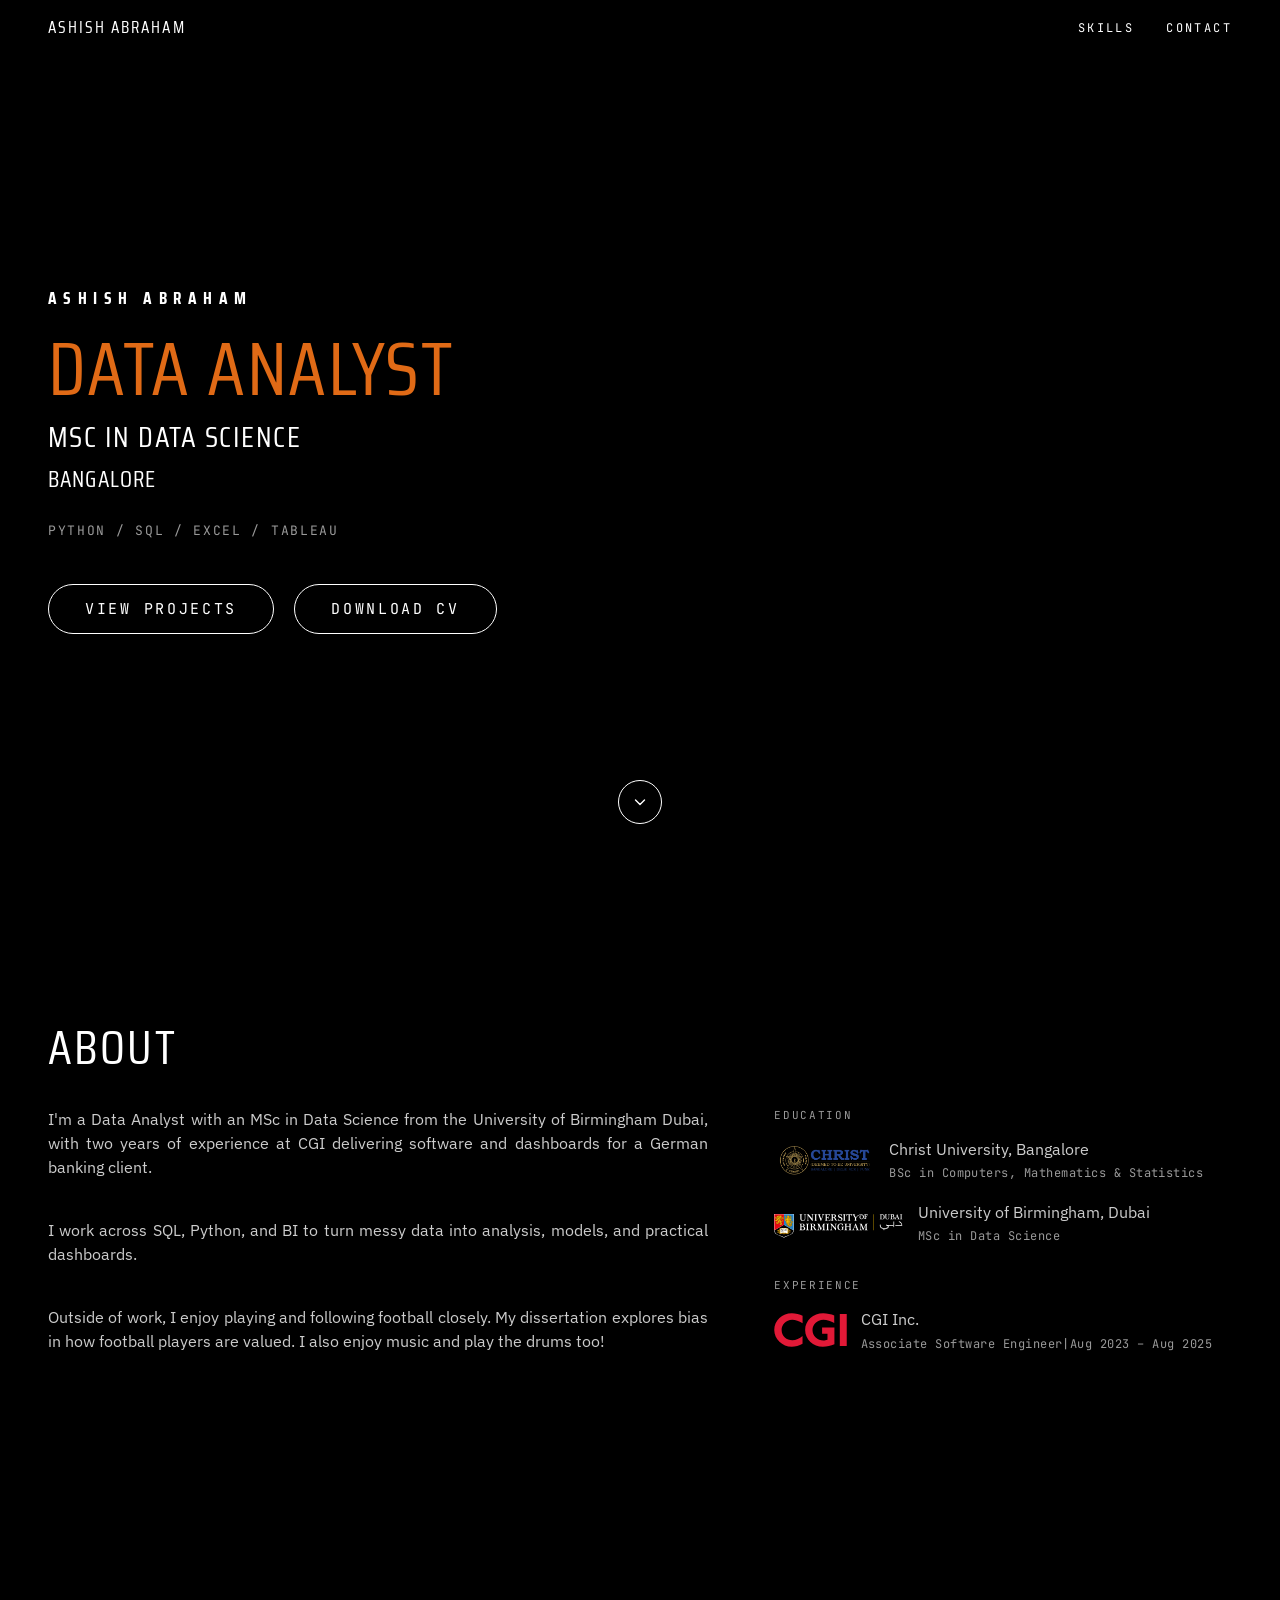
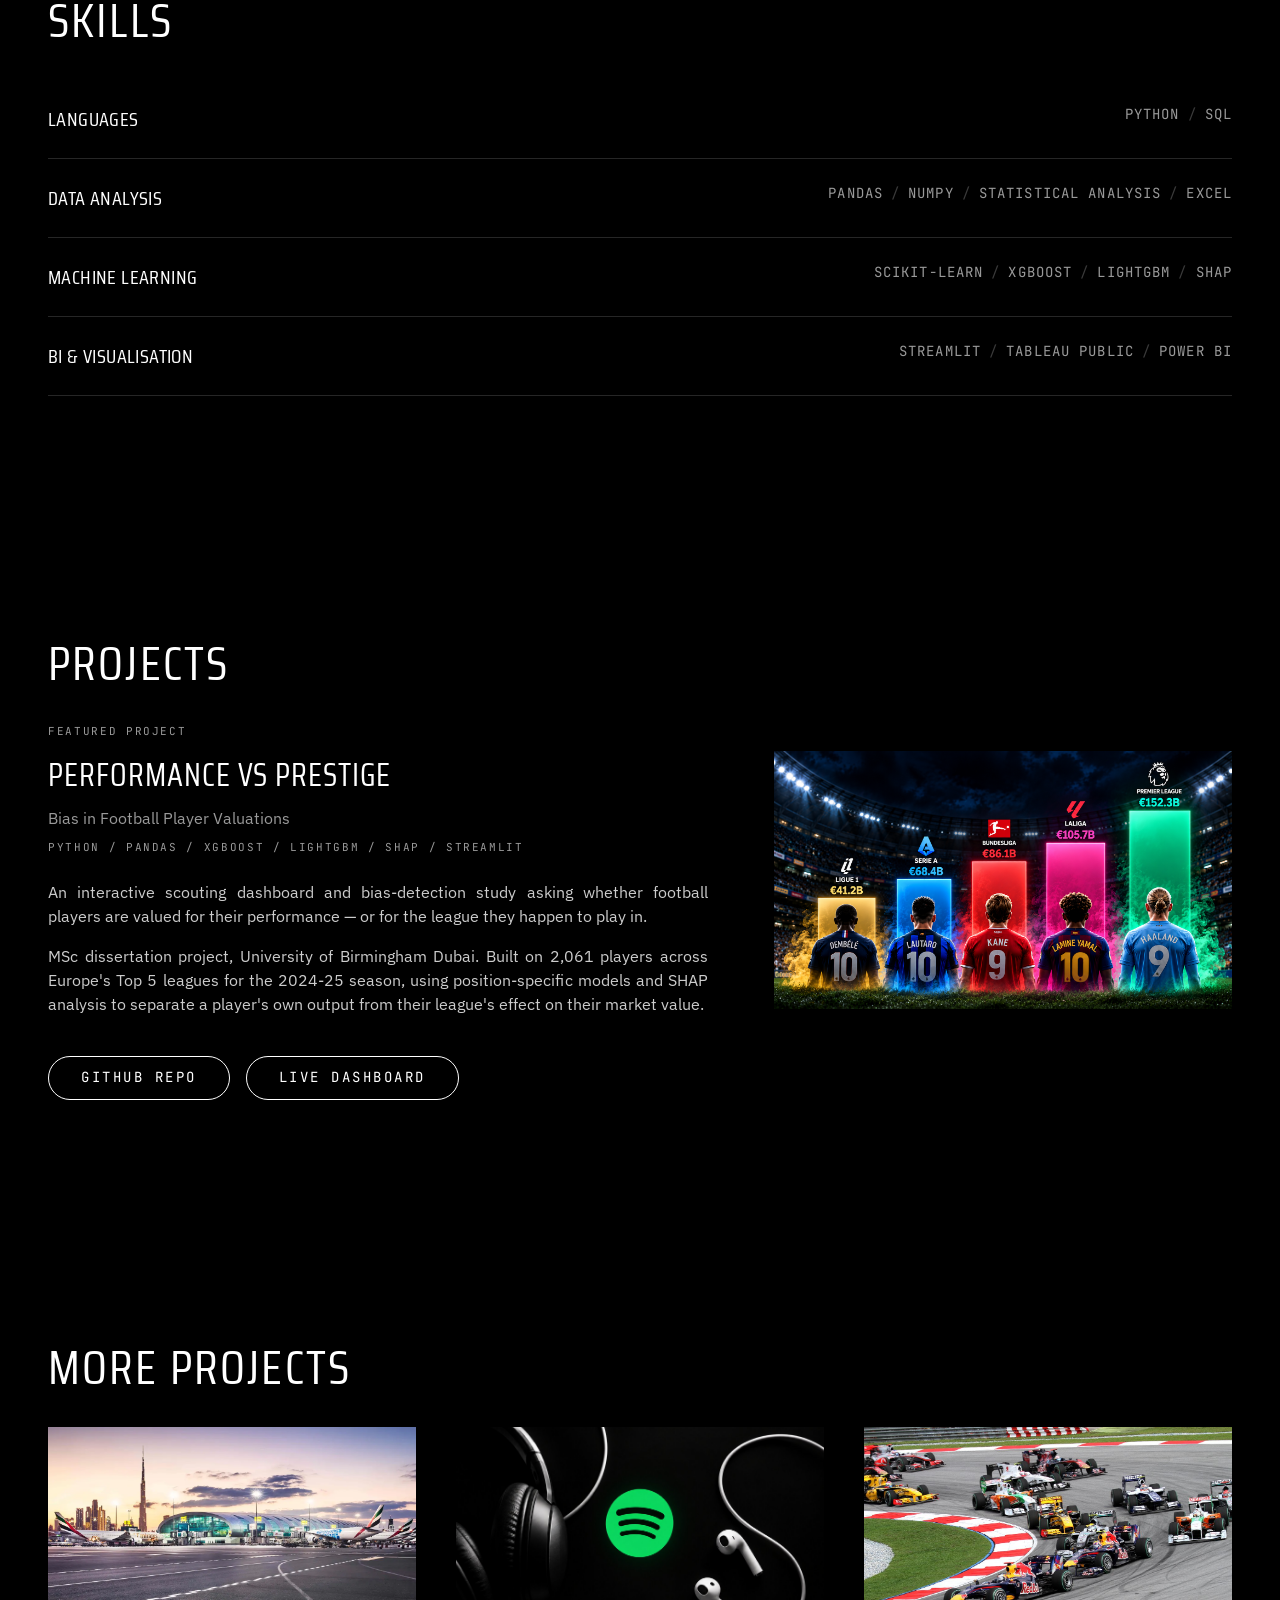
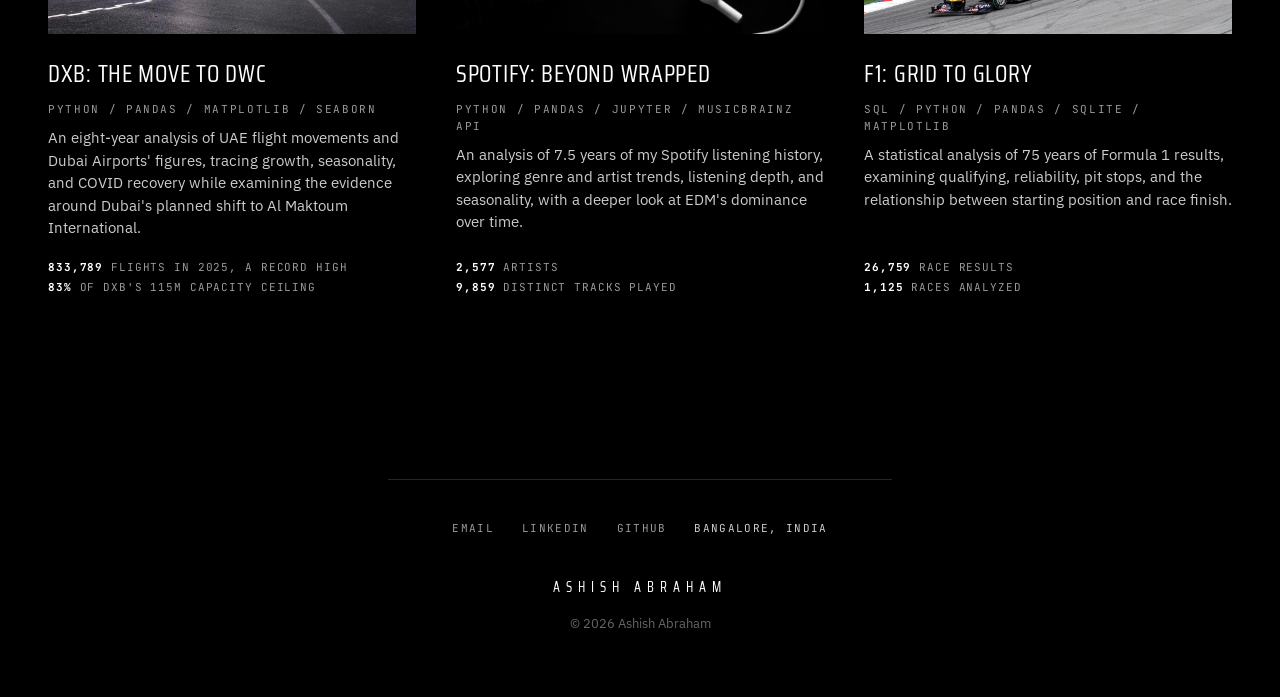
==== commit cbe76596: "Update CV, About/Experience layout, case-study pages, and remove unused archive files" ====
--- a/index.html
+++ b/index.html
@@ -5,7 +5,7 @@
 <meta name="viewport" content="width=device-width, initial-scale=1.0">
 <meta name="color-scheme" content="dark">
 <title>Ashish Abraham — Data Analyst</title>
-<meta name="description" content="Portfolio of Ashish Abraham, a Data Analyst / BI professional with an MSc in Data Science from the University of Birmingham Dubai, based in Bengaluru, India.">
+<meta name="description" content="Portfolio of Ashish Abraham, a Data Analyst / BI professional with an MSc in Data Science from the University of Birmingham Dubai, based in Bangalore, India.">
 <meta property="og:title" content="Ashish Abraham — Data Analyst">
 <meta property="og:description" content="MSc Data Science grad. Python, SQL, Streamlit, Tableau. Currently open to Data Analyst / BI roles.">
 <meta property="og:type" content="website">
@@ -37,9 +37,9 @@
       <h1 class="g-hero-title">
         <span class="g-hero-title-accent">Data Analyst</span>
         <span class="g-hero-title-sub">MSc in Data Science</span>
-        <span class="g-hero-title-sub g-hero-title-sub--place">Bengaluru</span>
+        <span class="g-hero-title-sub g-hero-title-sub--place">Bangalore</span>
       </h1>
-      <p class="g-hero-caption">Python / SQL / Streamlit / Tableau</p>
+      <p class="g-hero-caption">Python / SQL / Excel / Tableau</p>
       <div class="g-hero-actions">
         <a href="#featured" class="g-btn">View Projects</a>
         <a href="assets/Ashish_Abraham_CV.pdf" class="g-btn" target="_blank" rel="noopener">Download CV</a>
@@ -58,9 +58,9 @@
       <h2 class="g-section-title">About</h2>
       <div class="g-feature-grid g-about-grid">
         <div class="g-body">
-          <p>I'm a Data Analyst with an MSc in Data Science from the University of Birmingham Dubai, with two years of experience at CGI in software engineering.</p>
-          <p>I'm looking for Data Analyst and BI roles where I can put that technical and analytical background to use on practical business problems.</p>
-          <p>Outside of work, I follow football closely. My dissertation explores bias in how football players are&nbsp;valued.</p>
+          <p>I'm a Data Analyst with an MSc in Data Science from the University of Birmingham Dubai, with two years of experience at CGI delivering software and dashboards for a German banking client.</p>
+          <p>I work across SQL, Python, and BI to turn messy data into analysis, models, and practical dashboards.</p>
+          <p>Outside of work, I enjoy playing and following football closely. My dissertation explores bias in how football players are&nbsp;valued. I also enjoy music and play the drums too!</p>
         </div>
         <div class="g-about-side">
           <div class="g-about-block">
@@ -68,11 +68,17 @@
             <ul class="g-credential-list">
               <li class="g-credential">
                 <img src="assets/logos/christ-university.png" alt="Christ University, Bangalore" class="g-credential-logo">
-                <span class="g-credential-name">Christ University, Bangalore</span>
+                <div class="g-credential-text">
+                  <span class="g-credential-name">Christ University, Bangalore</span>
+                  <span class="g-credential-role">BSc in Computers, Mathematics &amp; Statistics</span>
+                </div>
               </li>
               <li class="g-credential">
                 <img src="assets/logos/uob-dubai-dark.svg" alt="University of Birmingham Dubai" class="g-credential-logo">
-                <span class="g-credential-name">University of Birmingham Dubai</span>
+                <div class="g-credential-text">
+                  <span class="g-credential-name">University of Birmingham, Dubai</span>
+                  <span class="g-credential-role">MSc in Data Science</span>
+                </div>
               </li>
             </ul>
           </div>
@@ -81,7 +87,10 @@
             <ul class="g-credential-list">
               <li class="g-credential">
                 <img src="assets/logos/cgi.svg" alt="CGI" class="g-credential-logo">
-                <span class="g-credential-name">CGI</span>
+                <div class="g-credential-text">
+                  <span class="g-credential-name">CGI Inc.</span>
+                  <span class="g-credential-role">Associate Software Engineer|Aug 2023 &ndash; Aug 2025</span>
+                </div>
               </li>
             </ul>
           </div>
@@ -125,7 +134,7 @@
           </a>
           <p class="g-card-meta">Python / pandas / XGBoost / LightGBM / SHAP / Streamlit</p>
           <p class="g-body">An interactive scouting dashboard and bias-detection study asking whether football players are valued for their performance — or for the league they happen to play in.</p>
-          <p class="g-body">MSc dissertation project, University of Birmingham Dubai. Built on 2,061 players across Europe's Big 5 leagues for the 2024-25 season, using position-specific models and SHAP analysis to separate a player's own output from their league's effect on their market value.</p>
+          <p class="g-body">MSc dissertation project, University of Birmingham Dubai. Built on 2,061 players across Europe's Top 5 leagues for the 2024-25 season, using position-specific models and SHAP analysis to separate a player's own output from their league's effect on their market value.</p>
         </div>
 
         <a class="g-feature-photo" href="football-case-study.html" aria-label="Read the Performance vs Prestige case study">
@@ -153,7 +162,7 @@
             <h3 class="g-card-title">DXB: The Move to DWC</h3>
           </a>
           <p class="g-card-meta">Python / pandas / Matplotlib / Seaborn</p>
-          <p class="g-card-desc">Eight year analysis of UAE flight movements and Dubai Airports' figures, tracing growth, seasonality, and COVID recovery while examining the evidence around Dubai's planned shift to Al Maktoum International.</p>
+          <p class="g-card-desc">An eight-year analysis of UAE flight movements and Dubai Airports' figures, tracing growth, seasonality, and COVID recovery while examining the evidence around Dubai's planned shift to Al Maktoum International.</p>
           <div class="g-card-stats">
             <span><strong>833,789</strong> flights in 2025, a record high</span>
             <span><strong>83%</strong> of DXB's 115M capacity ceiling</span>
@@ -202,7 +211,7 @@
       <li><a href="mailto:ajabraham.642@gmail.com">Email</a></li>
       <li><a href="https://www.linkedin.com/in/ashish-john-abraham-1352b7222/" target="_blank" rel="noopener">LinkedIn</a></li>
       <li><a href="https://github.com/AJA642" target="_blank" rel="noopener">GitHub</a></li>
-      <li>Bengaluru, India</li>
+      <li>Bangalore, India</li>
     </ul>
     <p class="g-footer-wordmark">Ashish Abraham</p>
     <p class="g-footer-fine">© 2026 Ashish Abraham</p>
--- a/styles.css
+++ b/styles.css
@@ -428,7 +428,7 @@
    blocks, so Education/Experience share the same bottom edge as
    the last line of the bio paragraph.
 --------------------------------------------------------------- */
-#about .g-body { text-align: justify; }
+#about .g-body { display: flex; flex-direction: column; justify-content: space-between; text-align: justify; }
 #about .g-about-grid { align-items: stretch; }
 
 .g-about-side {
@@ -448,8 +448,14 @@
 
 .g-credential {
   display: flex;
-  align-items: flex-end;
+  align-items: center;
   gap: 0.85rem;
+}
+
+.g-credential-text {
+  display: flex;
+  flex-direction: column;
+  gap: 0.2rem;
 }
 
 .g-credential-logo {
@@ -464,6 +470,13 @@
   font-family: var(--font-text);
   font-size: 1rem;
   color: var(--body);
+}
+
+.g-credential-role {
+  font-family: var(--font-mono);
+  font-size: 0.75rem;
+  letter-spacing: 0.04em;
+  color: var(--muted);
 }
 
 /* ---------------------------------------------------------------
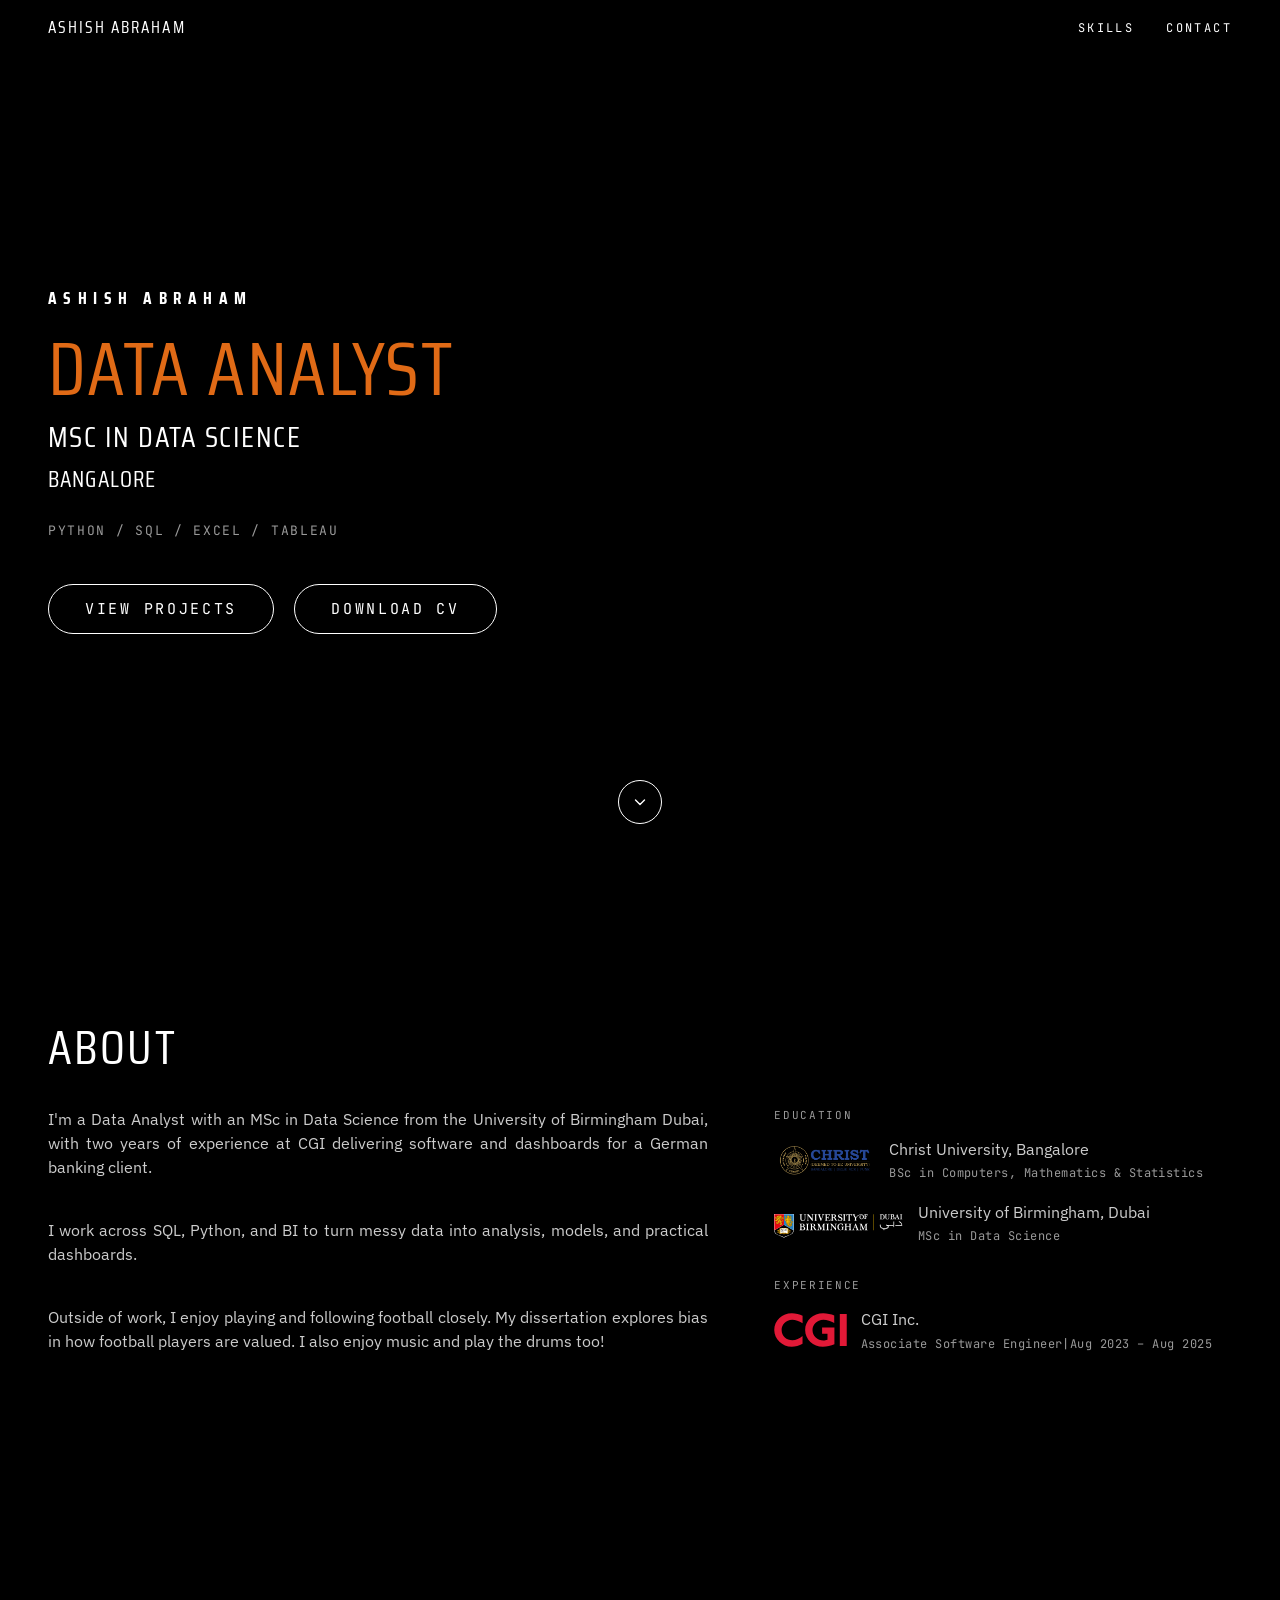
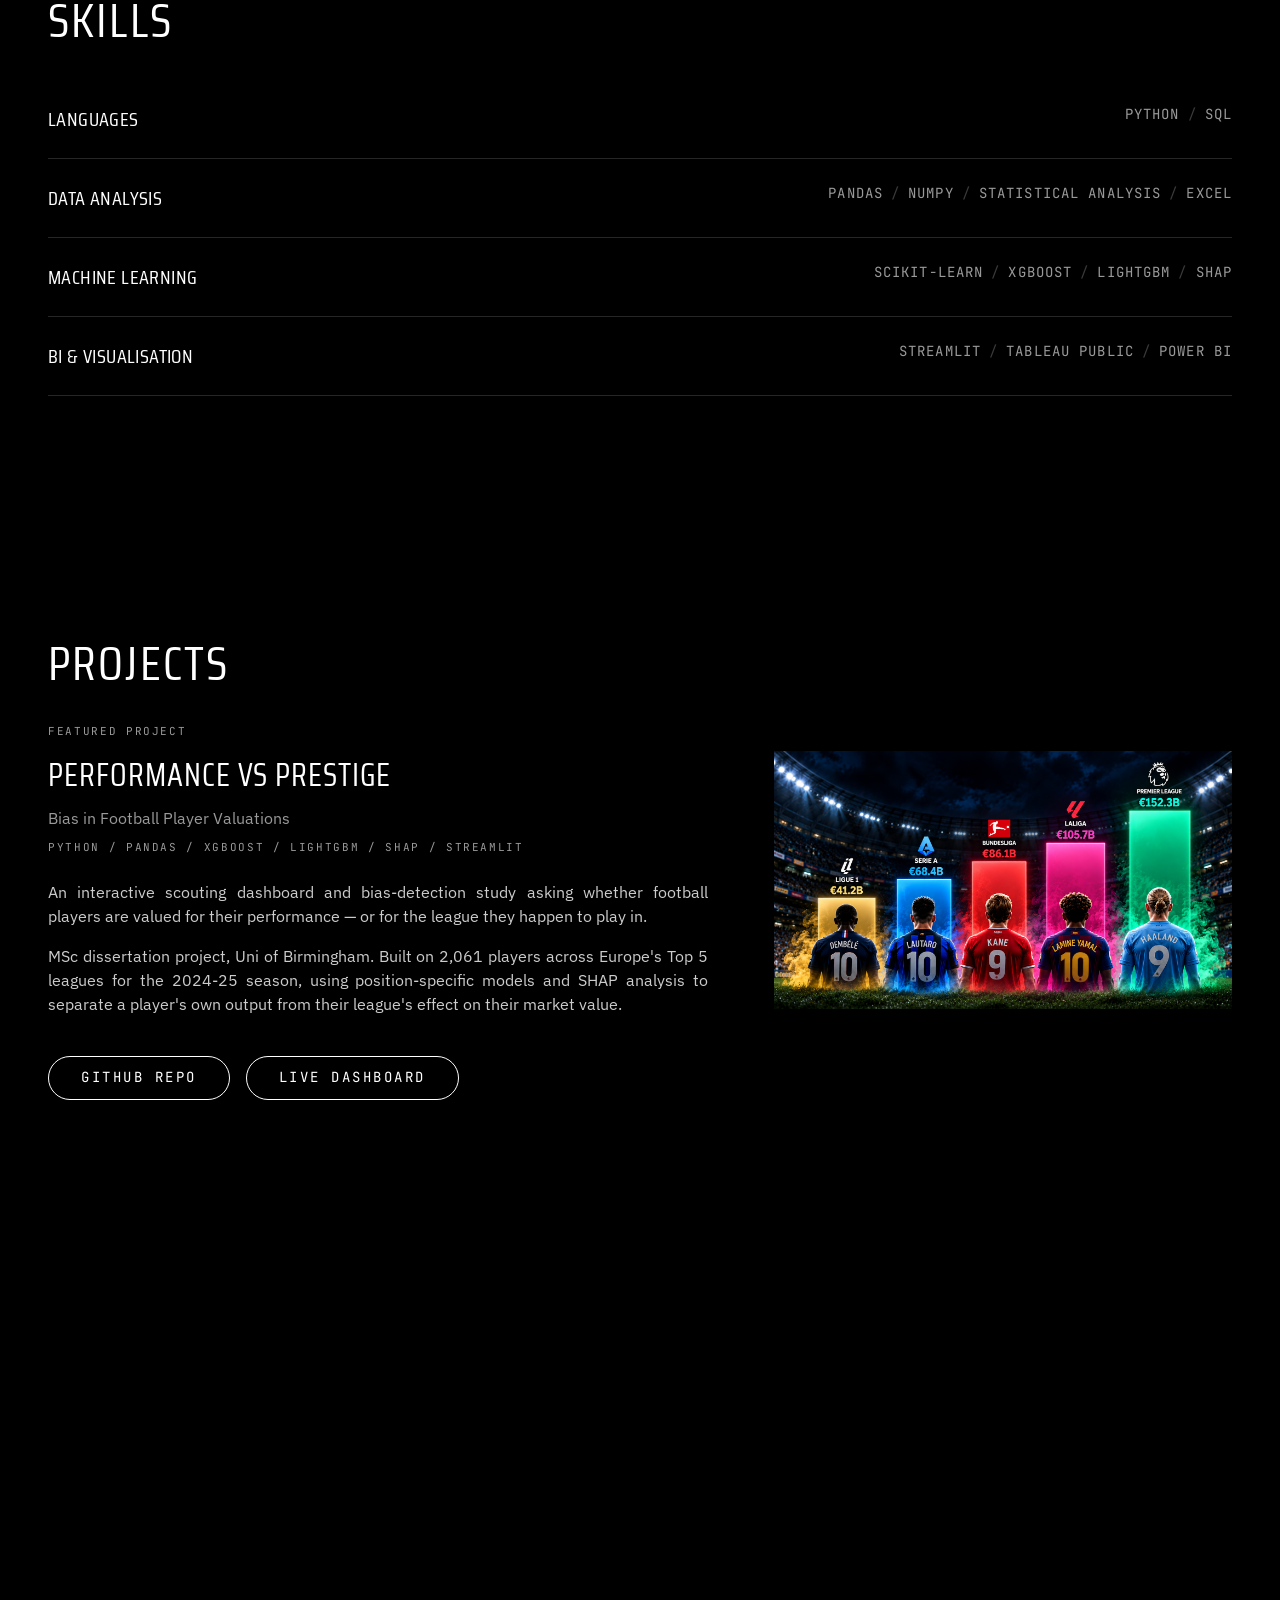
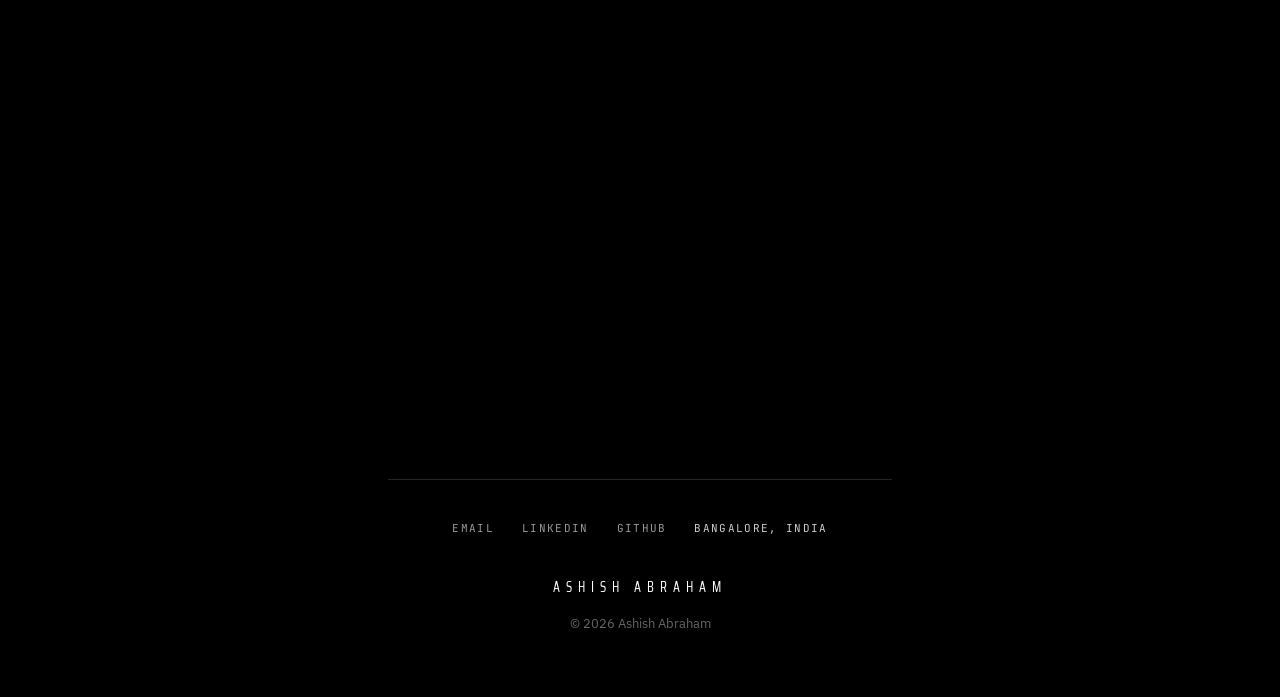
==== commit 826d1549: "Update About, Experience, and Education content" ====
--- a/index.html
+++ b/index.html
@@ -134,7 +134,7 @@
           </a>
           <p class="g-card-meta">Python / pandas / XGBoost / LightGBM / SHAP / Streamlit</p>
           <p class="g-body">An interactive scouting dashboard and bias-detection study asking whether football players are valued for their performance — or for the league they happen to play in.</p>
-          <p class="g-body">MSc dissertation project, University of Birmingham Dubai. Built on 2,061 players across Europe's Top 5 leagues for the 2024-25 season, using position-specific models and SHAP analysis to separate a player's own output from their league's effect on their market value.</p>
+          <p class="g-body">MSc dissertation project, Uni of Birmingham. Built on 2,061 players across Europe's Top 5 leagues for the 2024-25 season, using position-specific models and SHAP analysis to separate a player's own output from their league's effect on their market value.</p>
         </div>
 
         <a class="g-feature-photo" href="football-case-study.html" aria-label="Read the Performance vs Prestige case study">
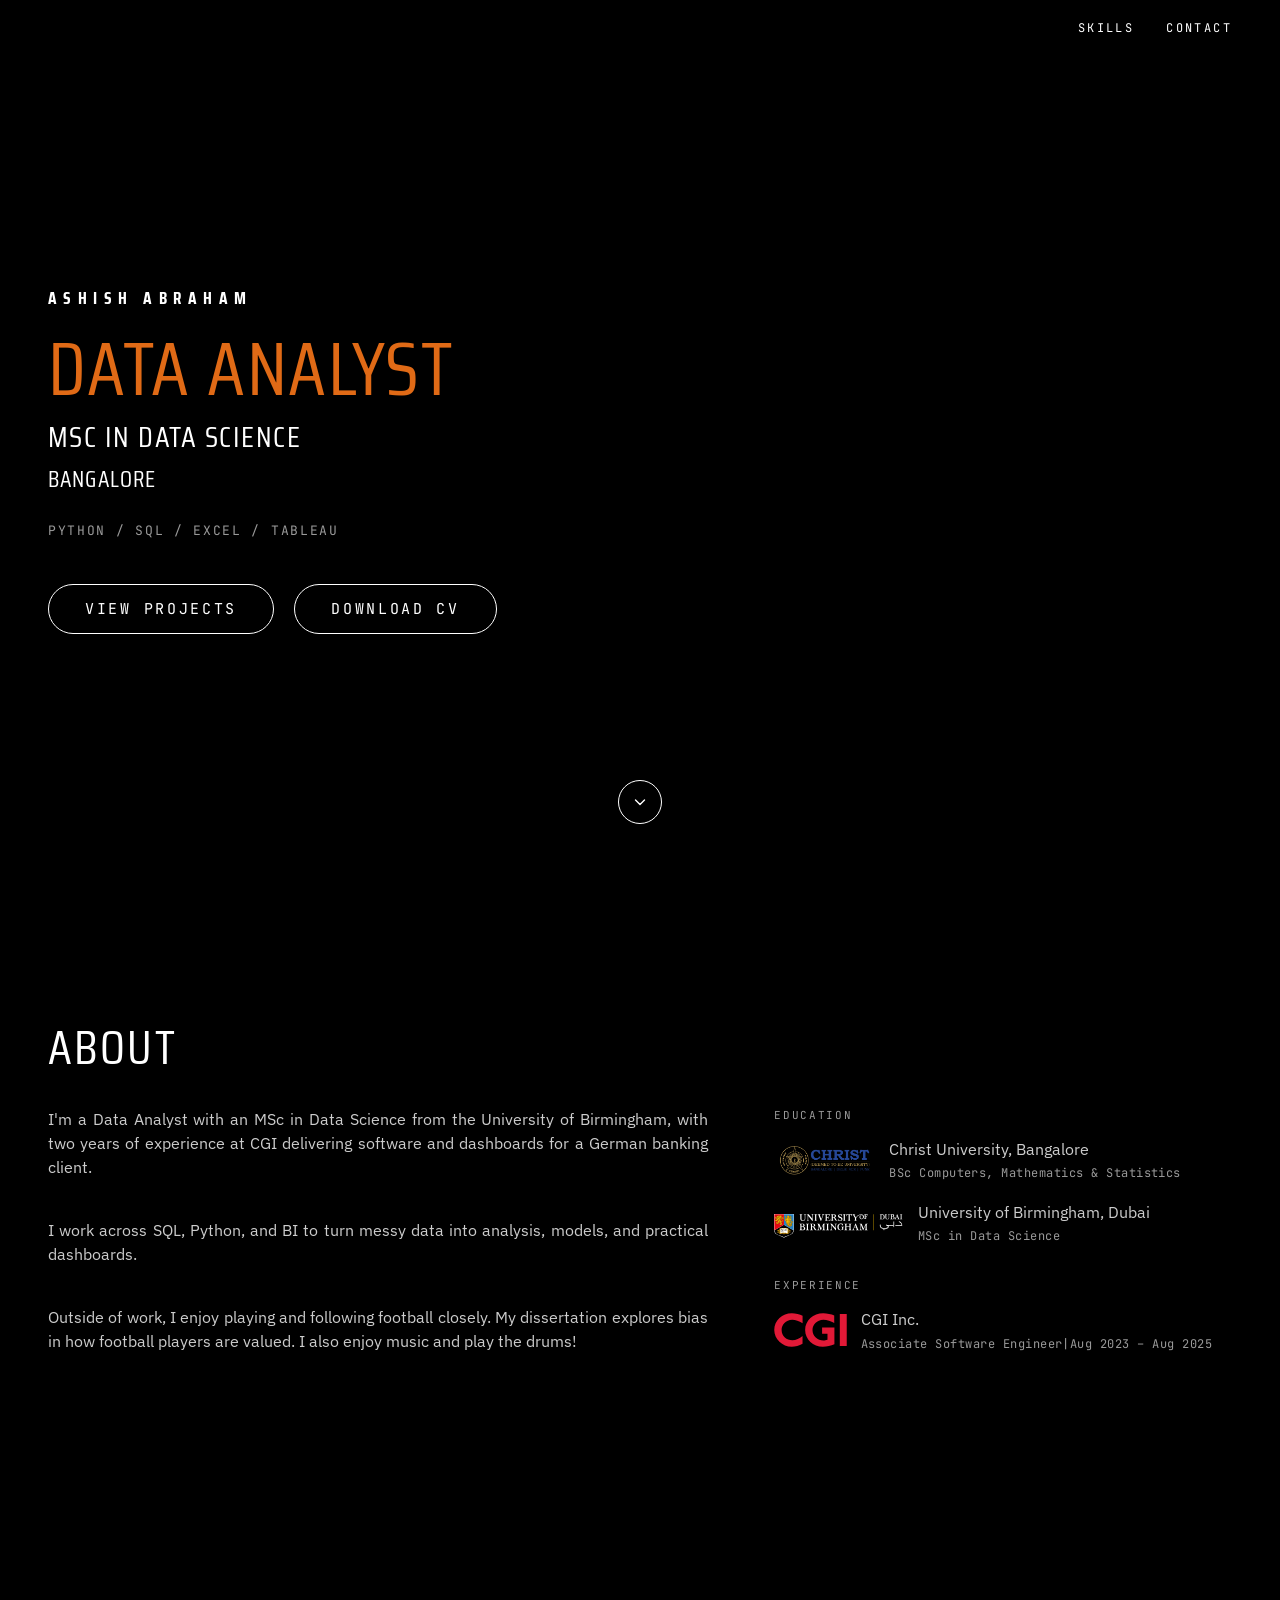
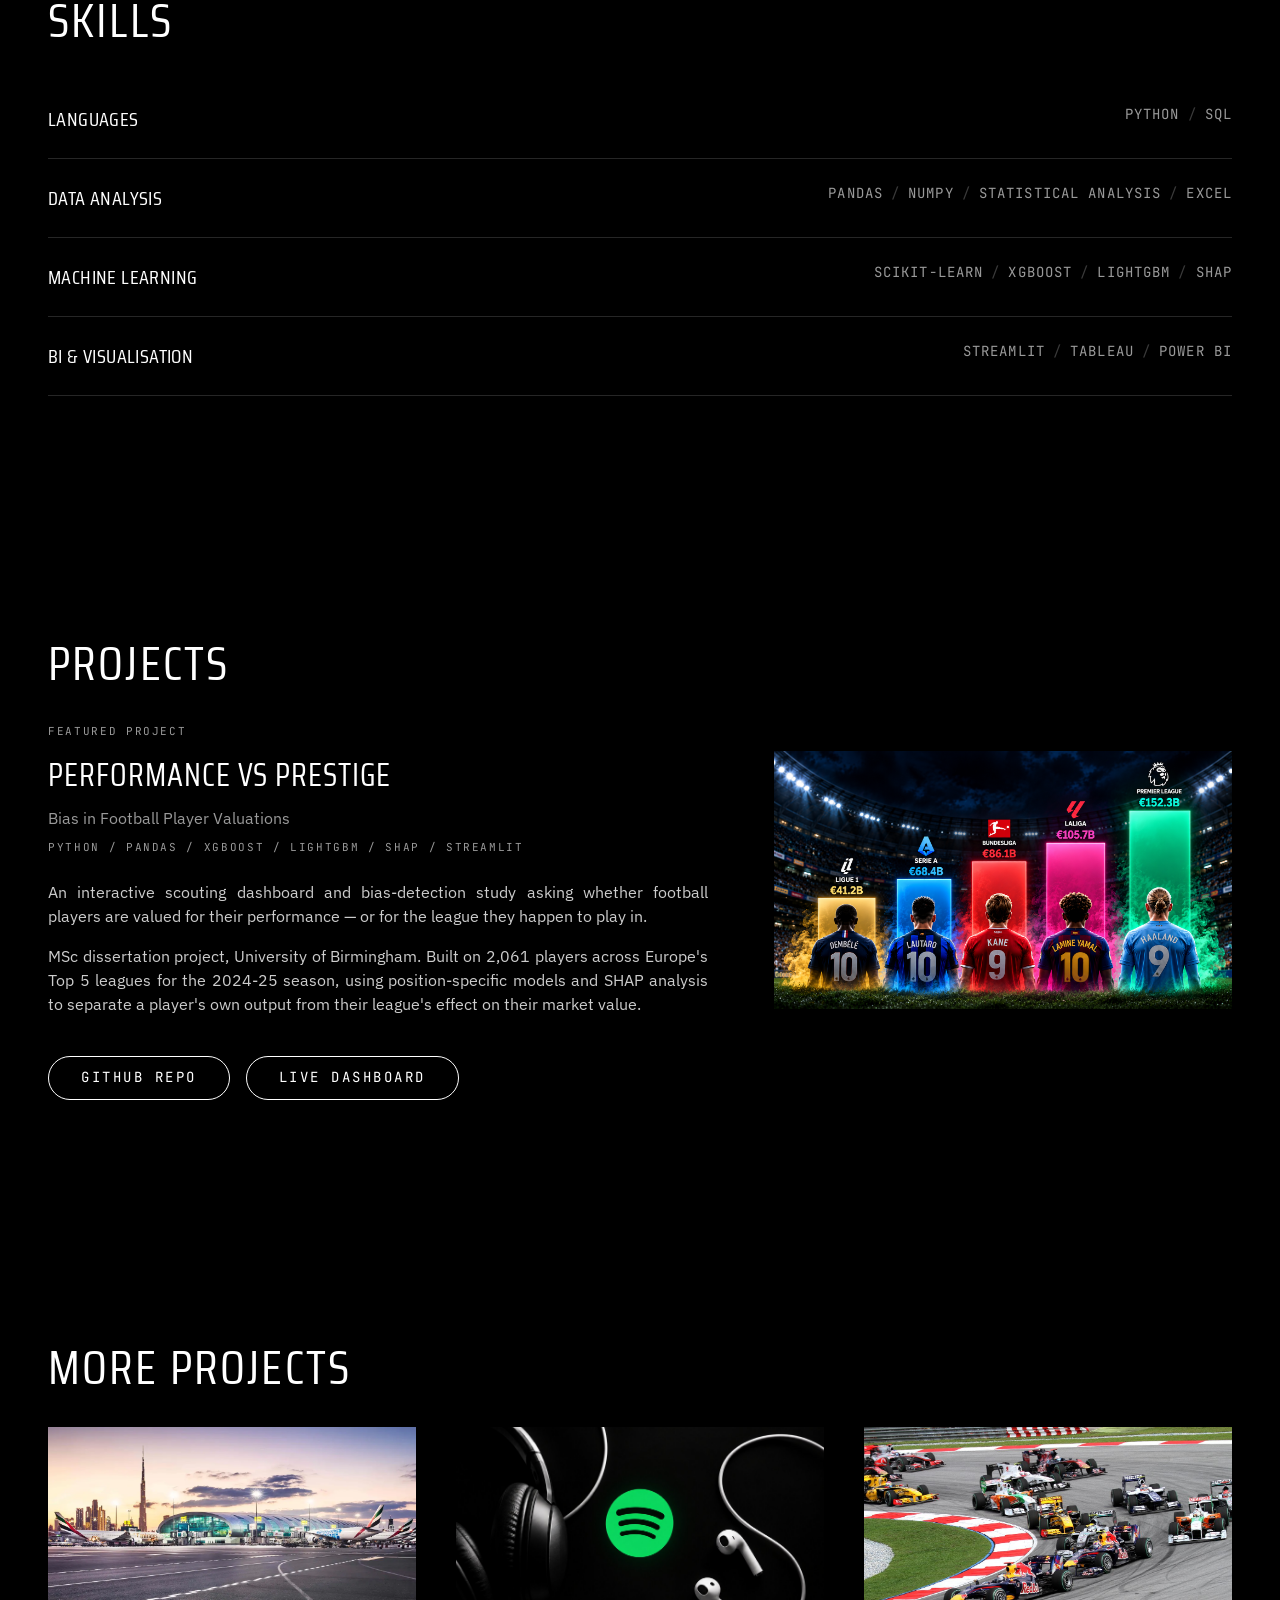
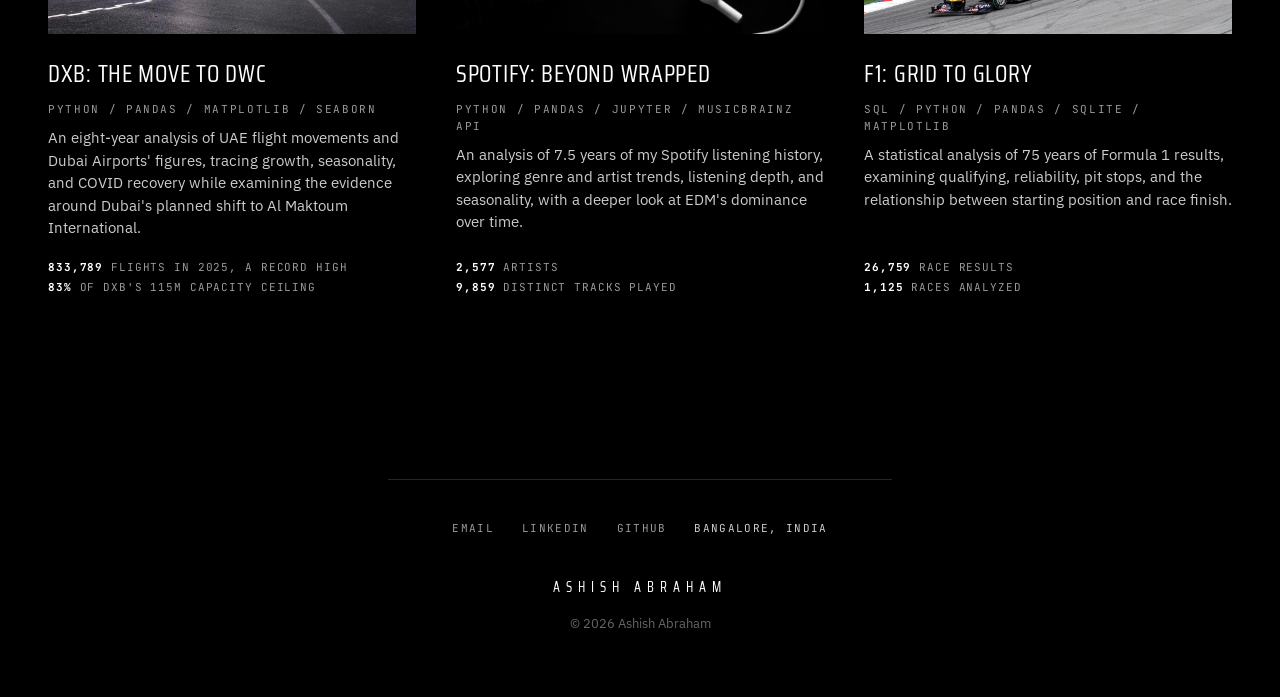
==== commit 5eaf27b7: "Update About, Experience, and Education content" ====
--- a/index.html
+++ b/index.html
@@ -58,9 +58,9 @@
       <h2 class="g-section-title">About</h2>
       <div class="g-feature-grid g-about-grid">
         <div class="g-body">
-          <p>I'm a Data Analyst with an MSc in Data Science from the University of Birmingham Dubai, with two years of experience at CGI delivering software and dashboards for a German banking client.</p>
+          <p>I'm a Data Analyst with an MSc in Data Science from the University of Birmingham, with two years of experience at CGI delivering software and dashboards for a German banking client.</p>
           <p>I work across SQL, Python, and BI to turn messy data into analysis, models, and practical dashboards.</p>
-          <p>Outside of work, I enjoy playing and following football closely. My dissertation explores bias in how football players are&nbsp;valued. I also enjoy music and play the drums too!</p>
+          <p>Outside of work, I enjoy playing and following football closely. My dissertation explores bias in how football players are&nbsp;valued. I also enjoy music and play the drums!</p>
         </div>
         <div class="g-about-side">
           <div class="g-about-block">
@@ -70,7 +70,7 @@
                 <img src="assets/logos/christ-university.png" alt="Christ University, Bangalore" class="g-credential-logo">
                 <div class="g-credential-text">
                   <span class="g-credential-name">Christ University, Bangalore</span>
-                  <span class="g-credential-role">BSc in Computers, Mathematics &amp; Statistics</span>
+                  <span class="g-credential-role">BSc Computers, Mathematics &amp; Statistics</span>
                 </div>
               </li>
               <li class="g-credential">
@@ -117,7 +117,7 @@
       </div>
       <div class="g-skill-row">
         <span class="g-skill-title">BI &amp; Visualisation</span>
-        <ul class="g-skill-list"><li>Streamlit</li><li>Tableau Public</li><li>Power BI</li></ul>
+        <ul class="g-skill-list"><li>Streamlit</li><li>Tableau</li><li>Power BI</li></ul>
       </div>
     </div>
   </section>
@@ -134,7 +134,7 @@
           </a>
           <p class="g-card-meta">Python / pandas / XGBoost / LightGBM / SHAP / Streamlit</p>
           <p class="g-body">An interactive scouting dashboard and bias-detection study asking whether football players are valued for their performance — or for the league they happen to play in.</p>
-          <p class="g-body">MSc dissertation project, Uni of Birmingham. Built on 2,061 players across Europe's Top 5 leagues for the 2024-25 season, using position-specific models and SHAP analysis to separate a player's own output from their league's effect on their market value.</p>
+          <p class="g-body">MSc dissertation project, University of Birmingham. Built on 2,061 players across Europe's Top 5 leagues for the 2024-25 season, using position-specific models and SHAP analysis to separate a player's own output from their league's effect on their market value.</p>
         </div>
 
         <a class="g-feature-photo" href="football-case-study.html" aria-label="Read the Performance vs Prestige case study">
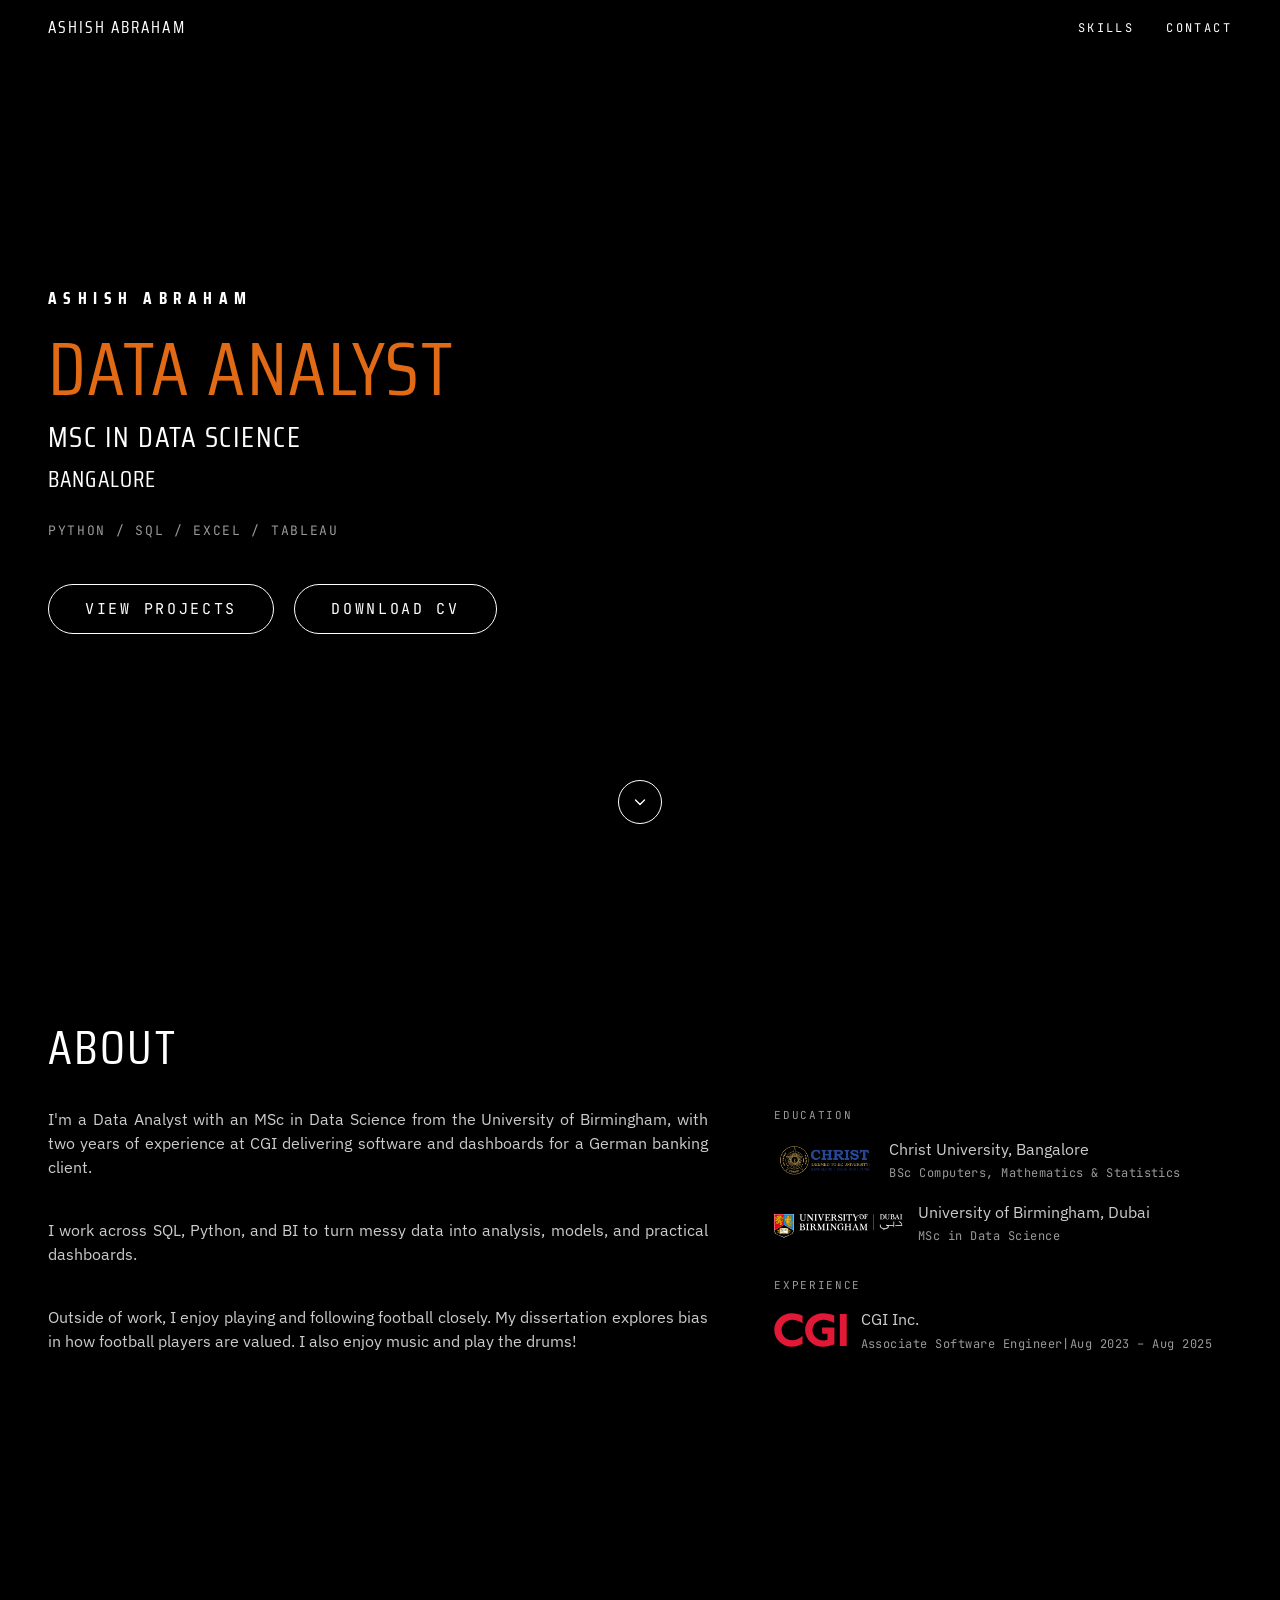
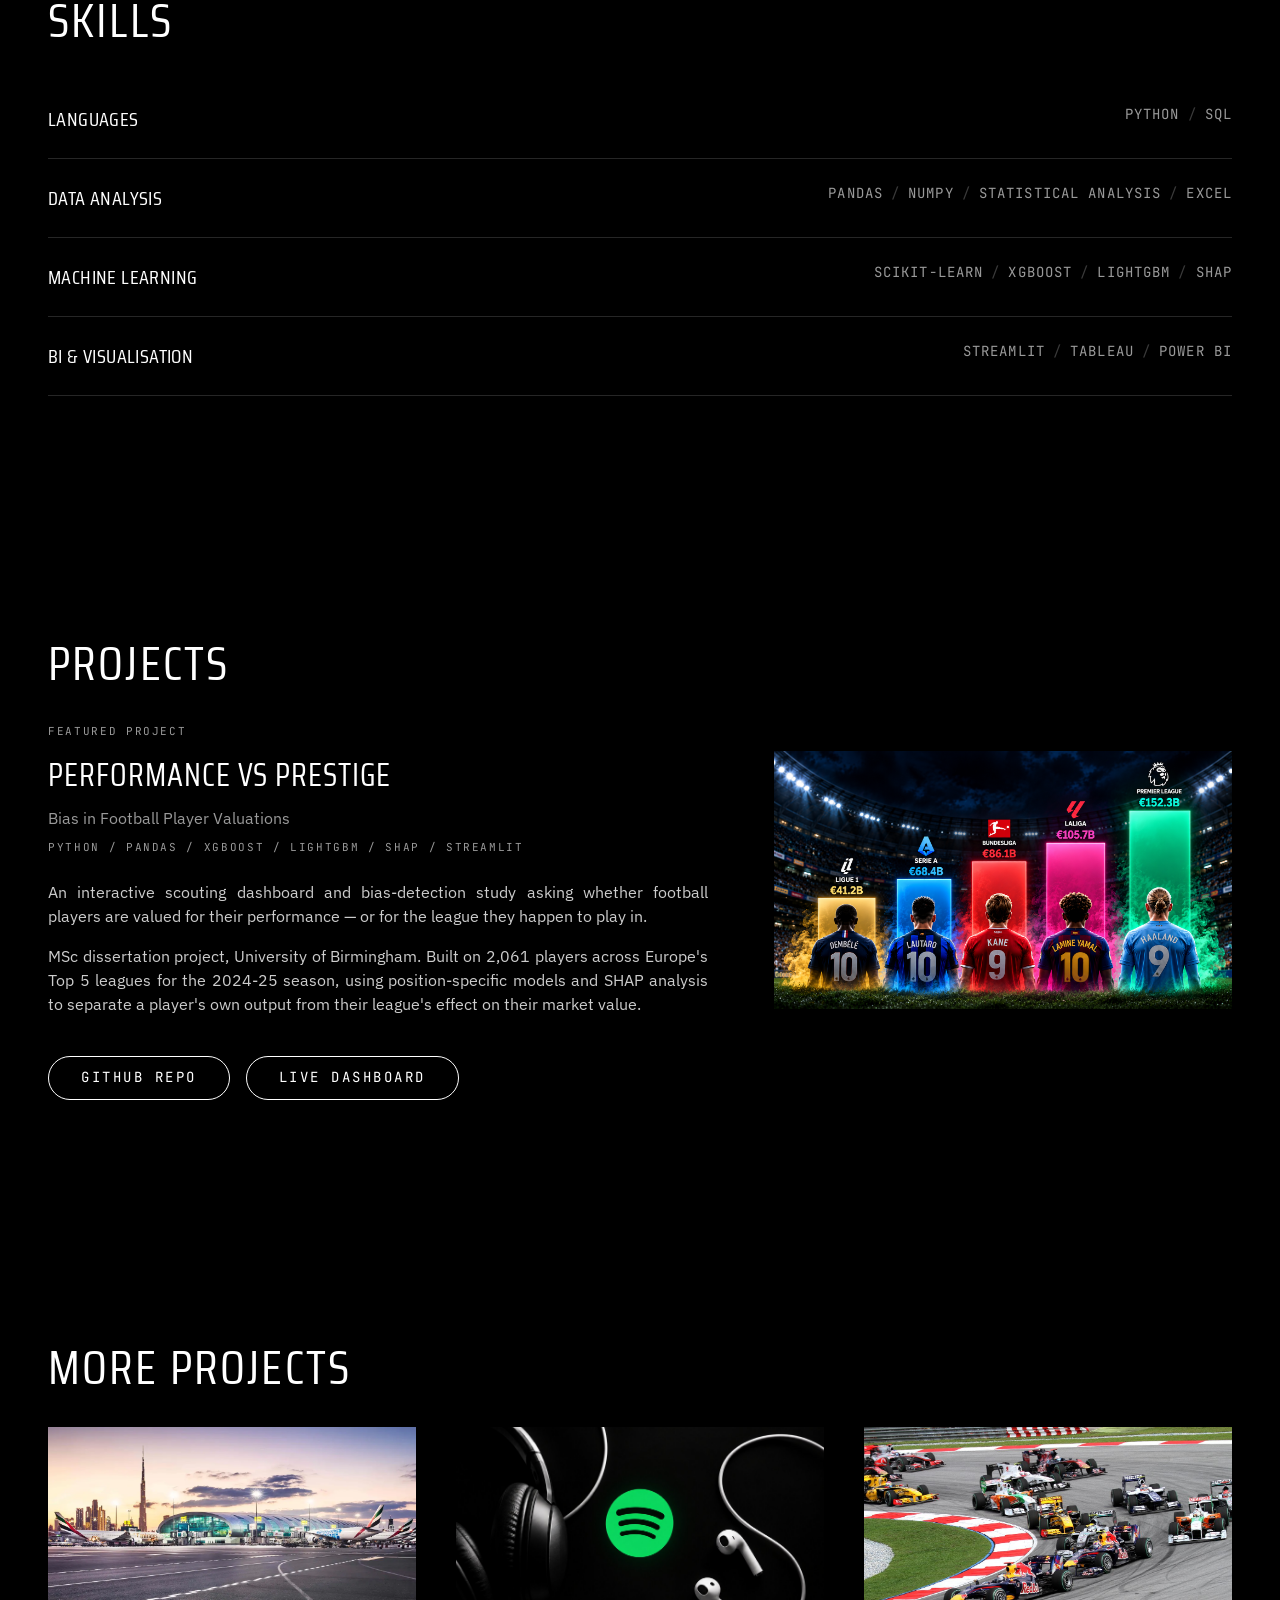
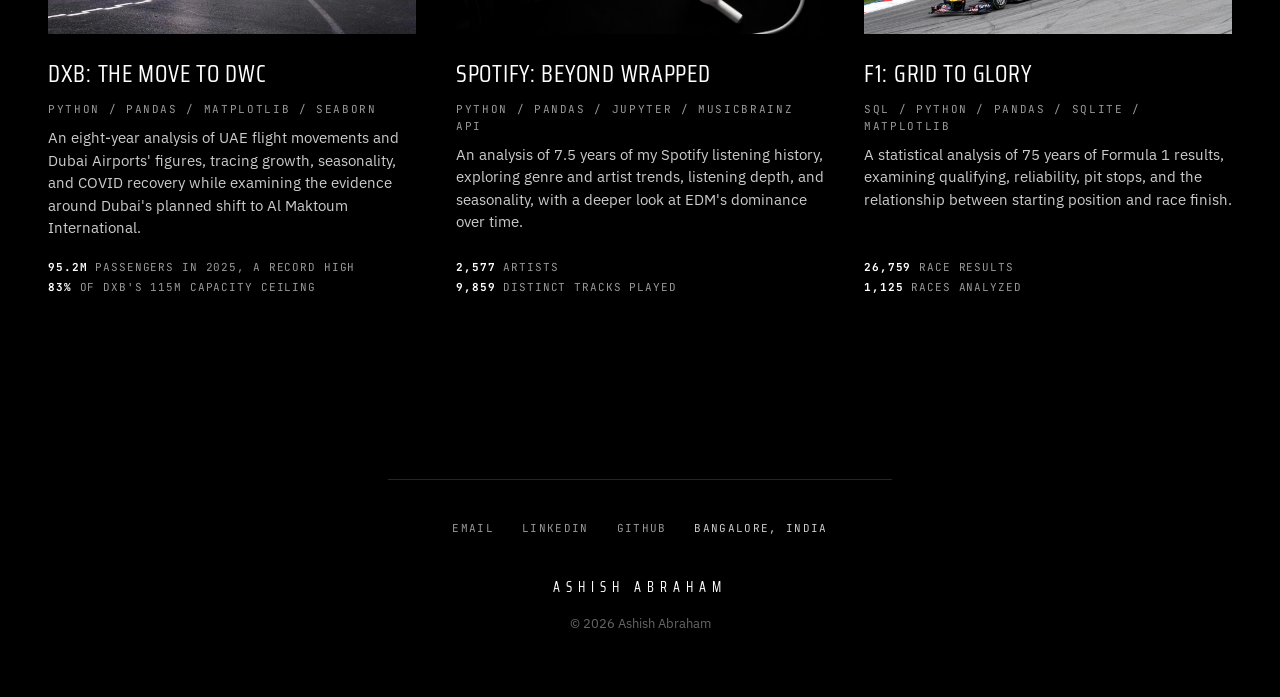
==== commit 13986905: "Update About, Experience, and Education content" ====
--- a/index.html
+++ b/index.html
@@ -164,7 +164,7 @@
           <p class="g-card-meta">Python / pandas / Matplotlib / Seaborn</p>
           <p class="g-card-desc">An eight-year analysis of UAE flight movements and Dubai Airports' figures, tracing growth, seasonality, and COVID recovery while examining the evidence around Dubai's planned shift to Al Maktoum International.</p>
           <div class="g-card-stats">
-            <span><strong>833,789</strong> flights in 2025, a record high</span>
+            <span><strong>95.2M</strong> passengers in 2025, a record high</span>
             <span><strong>83%</strong> of DXB's 115M capacity ceiling</span>
           </div>
         </article>
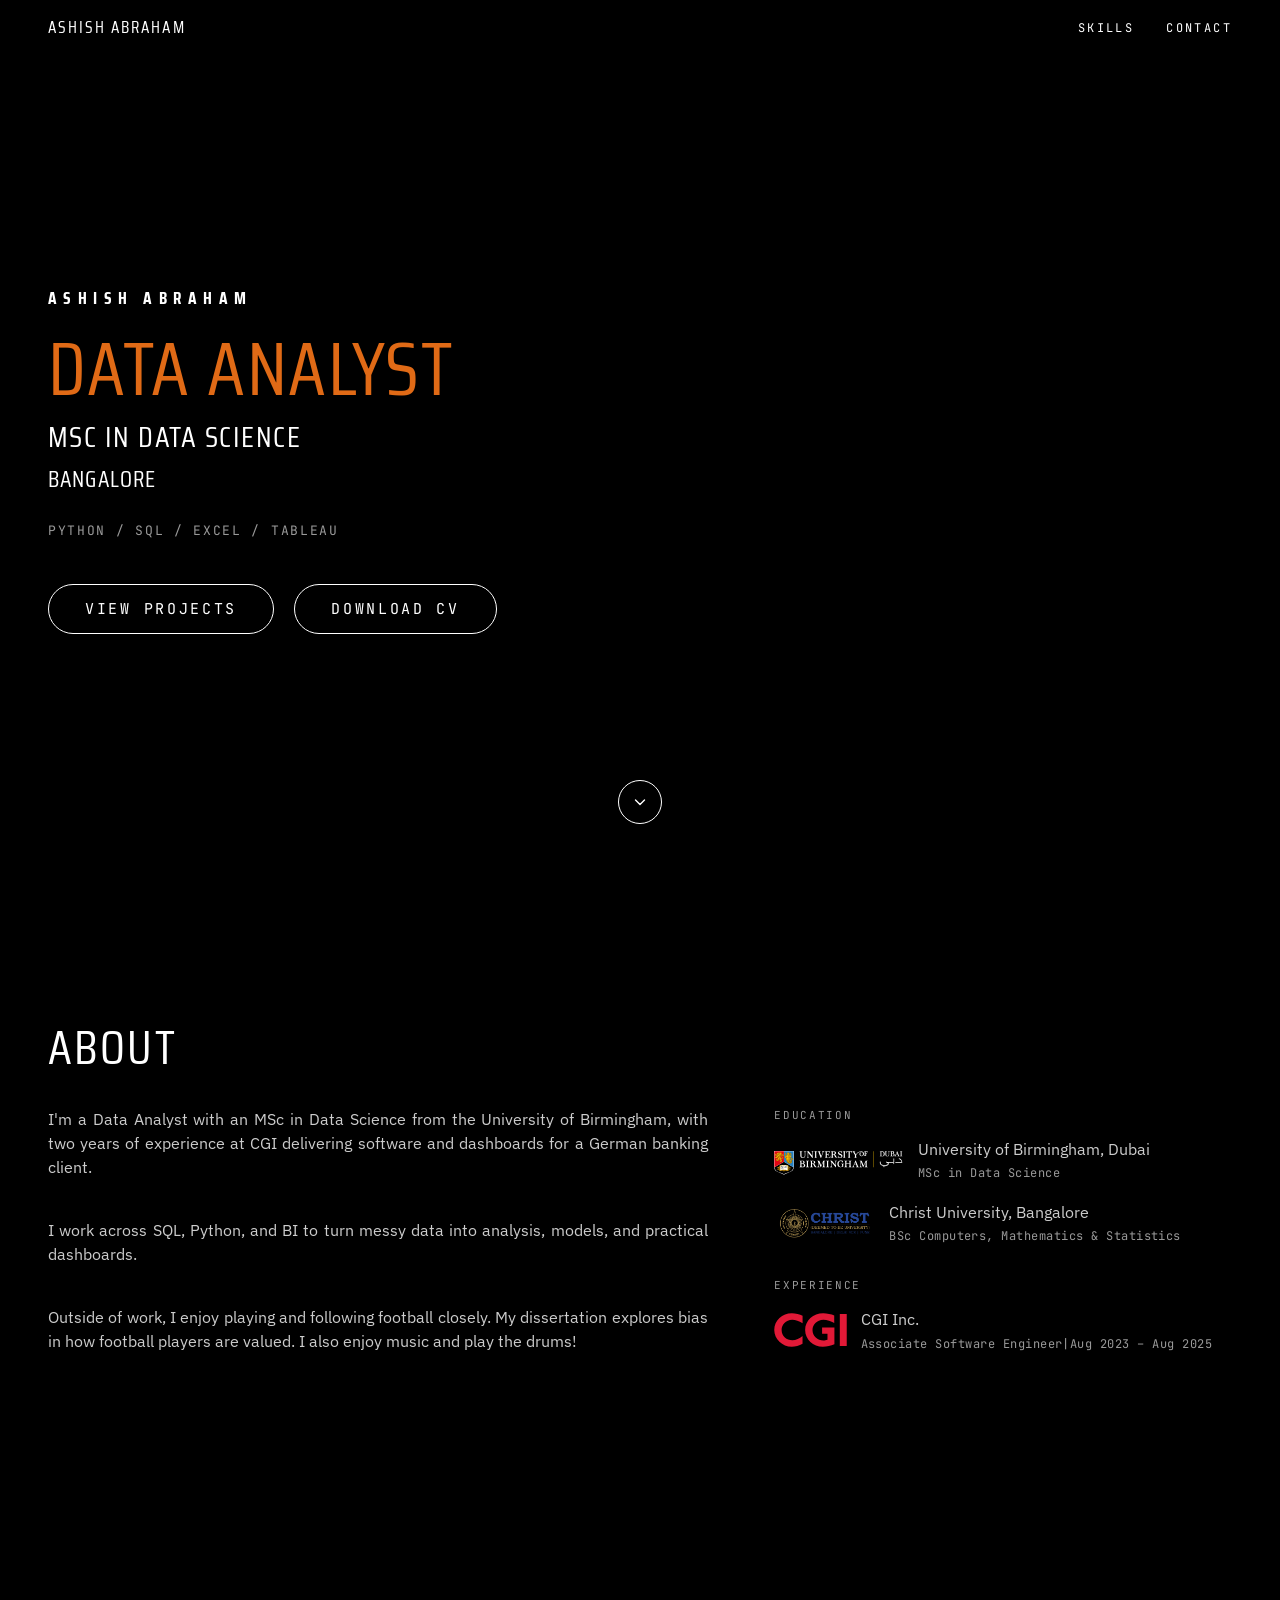
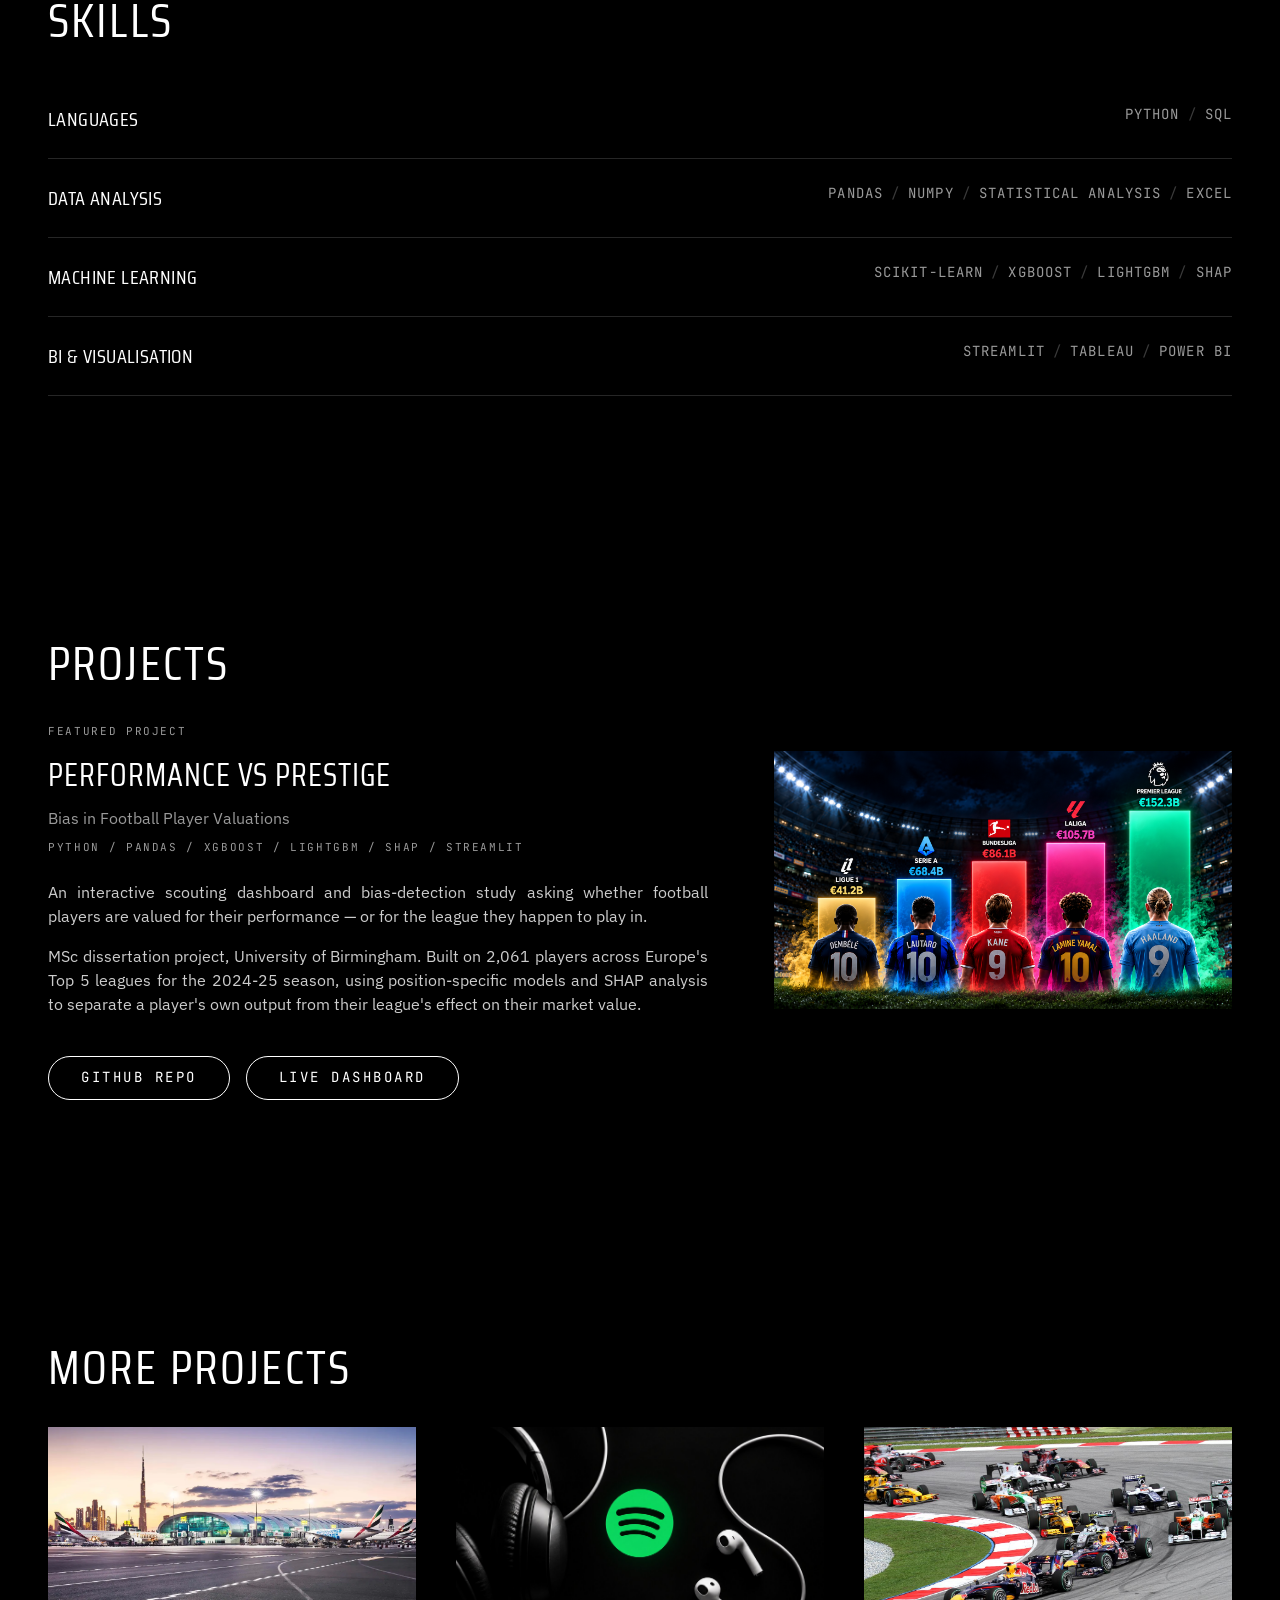
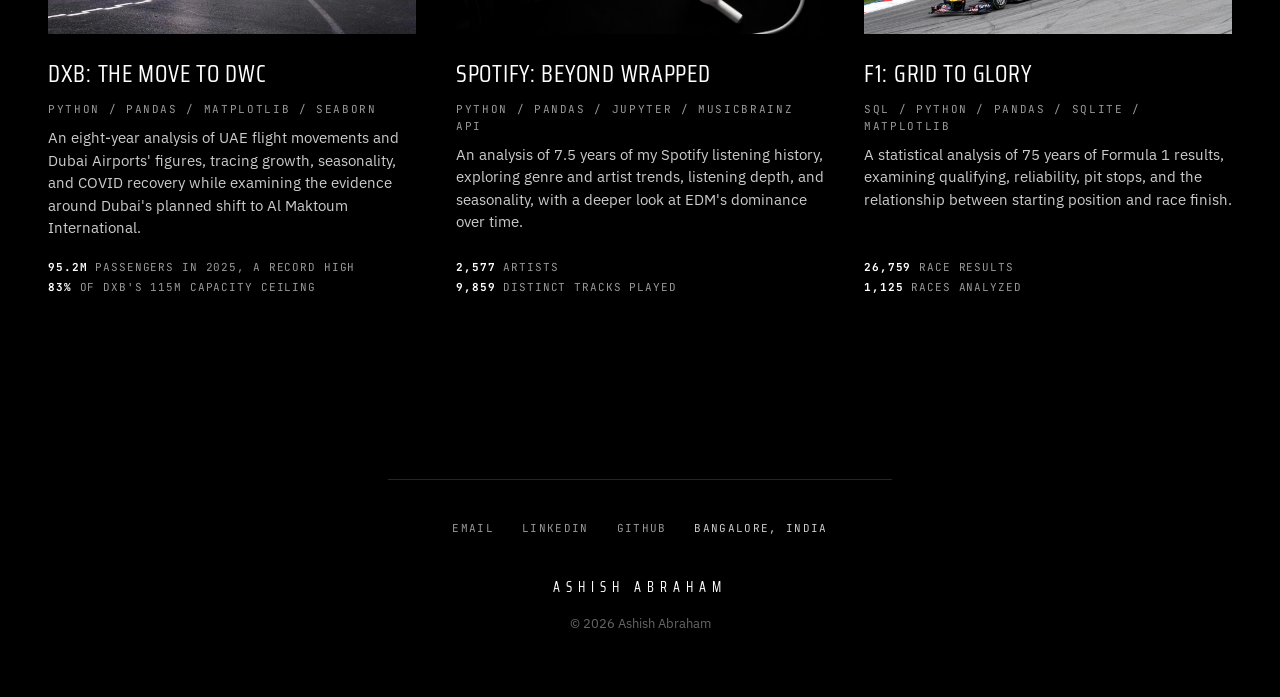
==== commit 1e54b92b: "Update CV and reorder education entries" ====
--- a/index.html
+++ b/index.html
@@ -67,17 +67,17 @@
             <p class="g-card-meta">Education</p>
             <ul class="g-credential-list">
               <li class="g-credential">
+                <img src="assets/logos/uob-dubai-dark.svg" alt="University of Birmingham Dubai" class="g-credential-logo">
+                <div class="g-credential-text">
+                  <span class="g-credential-name">University of Birmingham, Dubai</span>
+                  <span class="g-credential-role">MSc in Data Science</span>
+                </div>
+              </li>
+              <li class="g-credential">
                 <img src="assets/logos/christ-university.png" alt="Christ University, Bangalore" class="g-credential-logo">
                 <div class="g-credential-text">
                   <span class="g-credential-name">Christ University, Bangalore</span>
                   <span class="g-credential-role">BSc Computers, Mathematics &amp; Statistics</span>
-                </div>
-              </li>
-              <li class="g-credential">
-                <img src="assets/logos/uob-dubai-dark.svg" alt="University of Birmingham Dubai" class="g-credential-logo">
-                <div class="g-credential-text">
-                  <span class="g-credential-name">University of Birmingham, Dubai</span>
-                  <span class="g-credential-role">MSc in Data Science</span>
                 </div>
               </li>
             </ul>
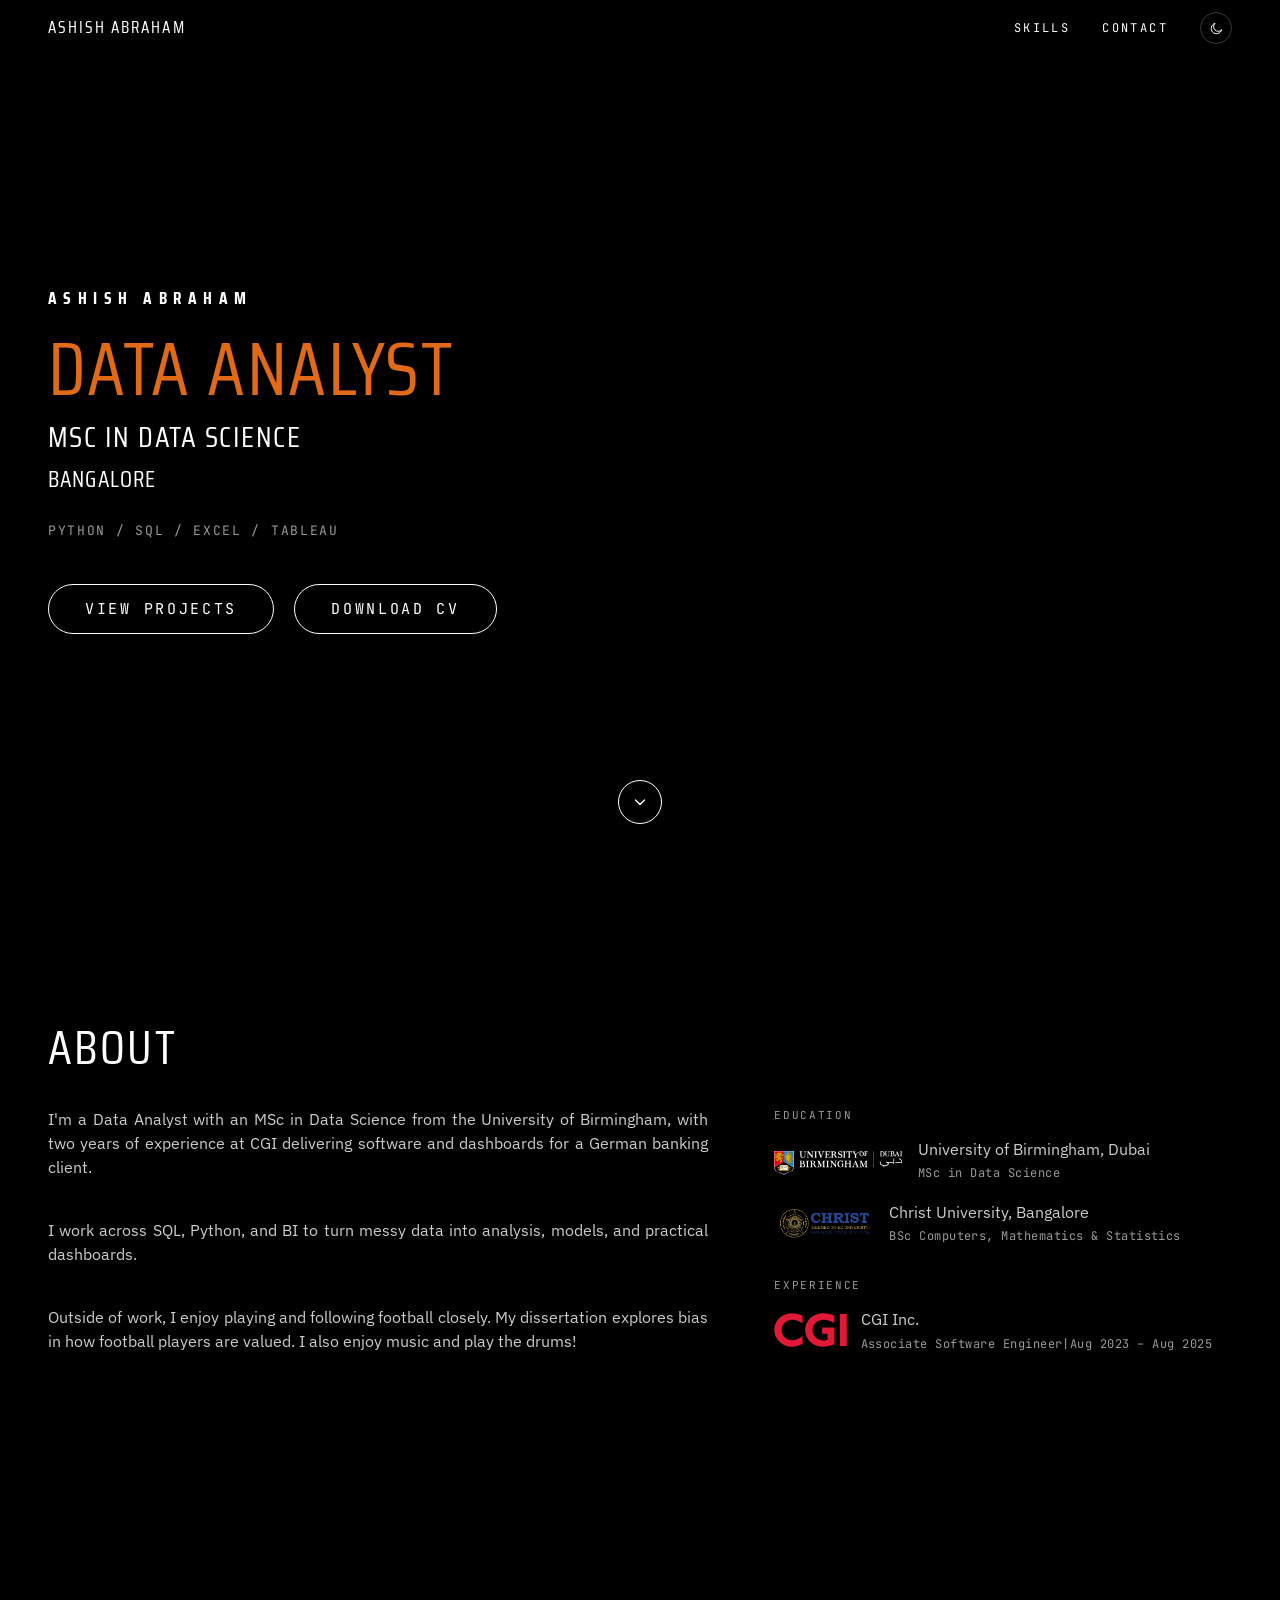
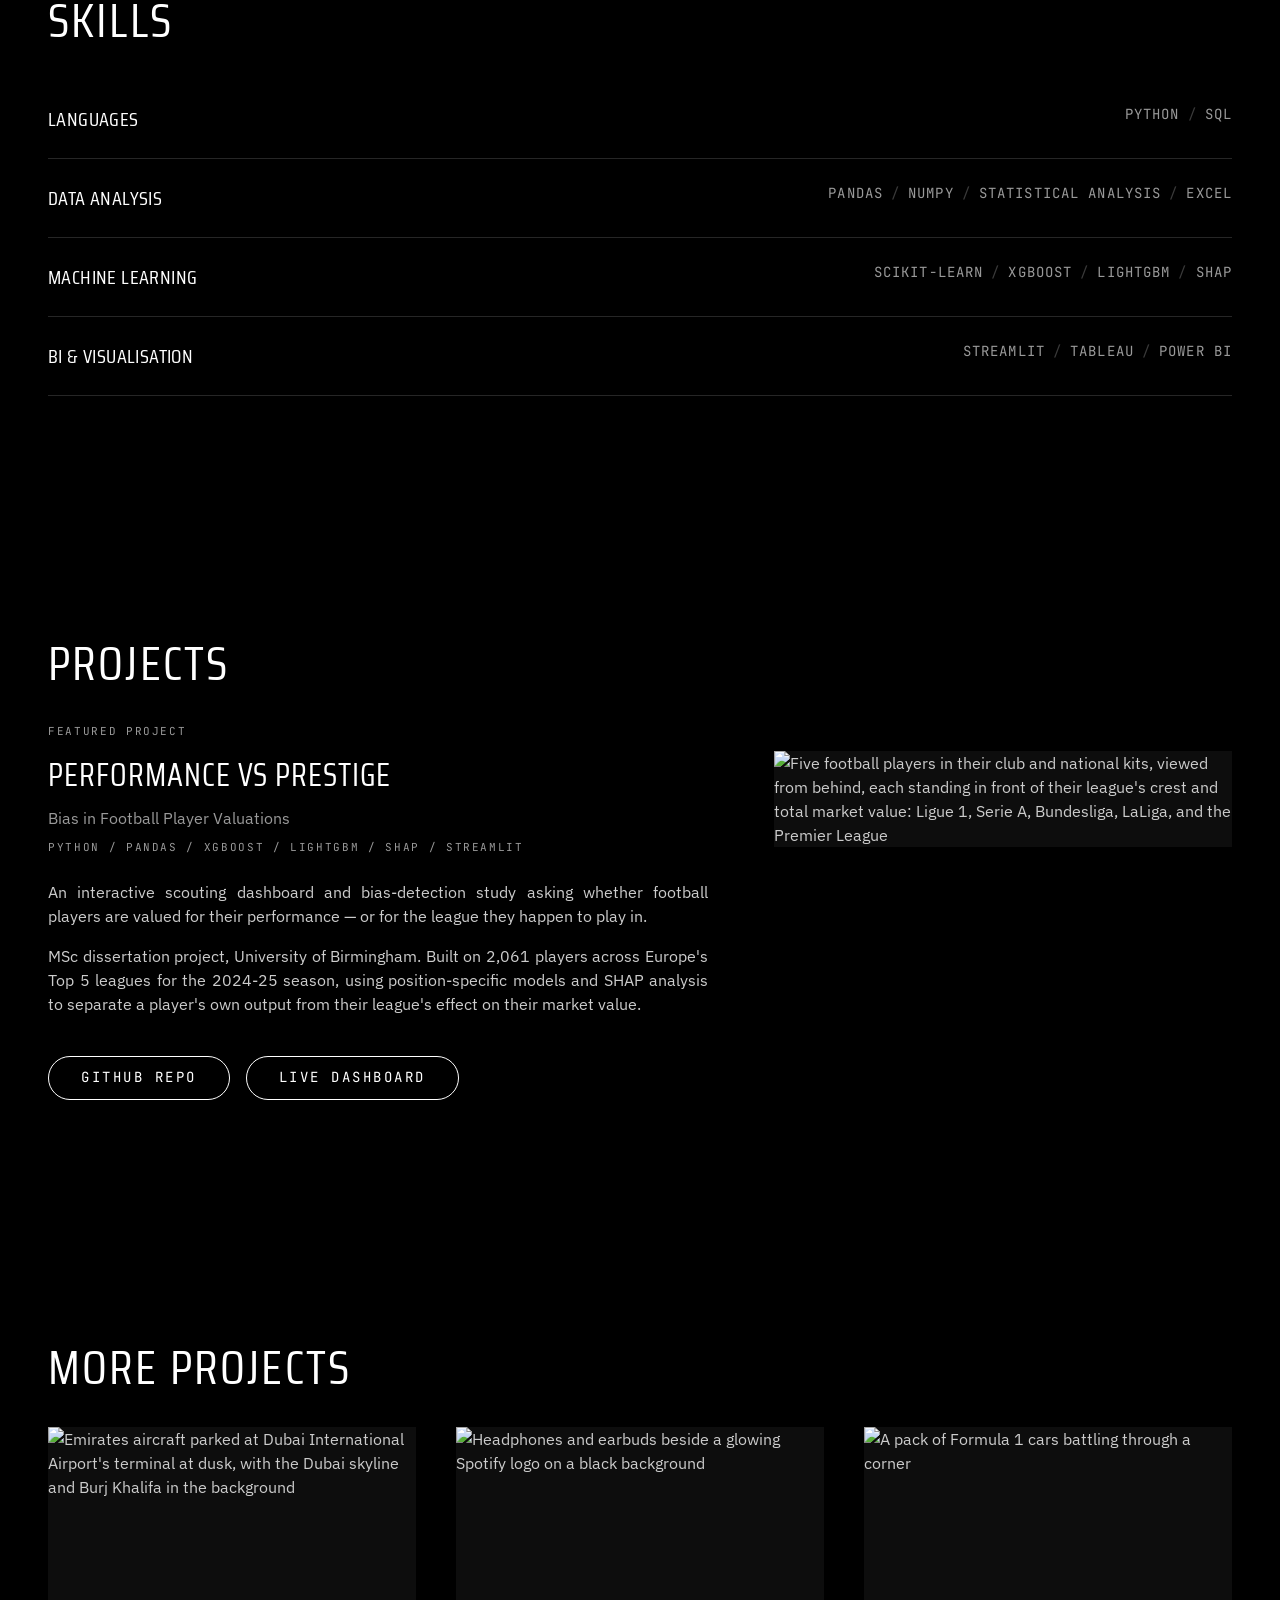
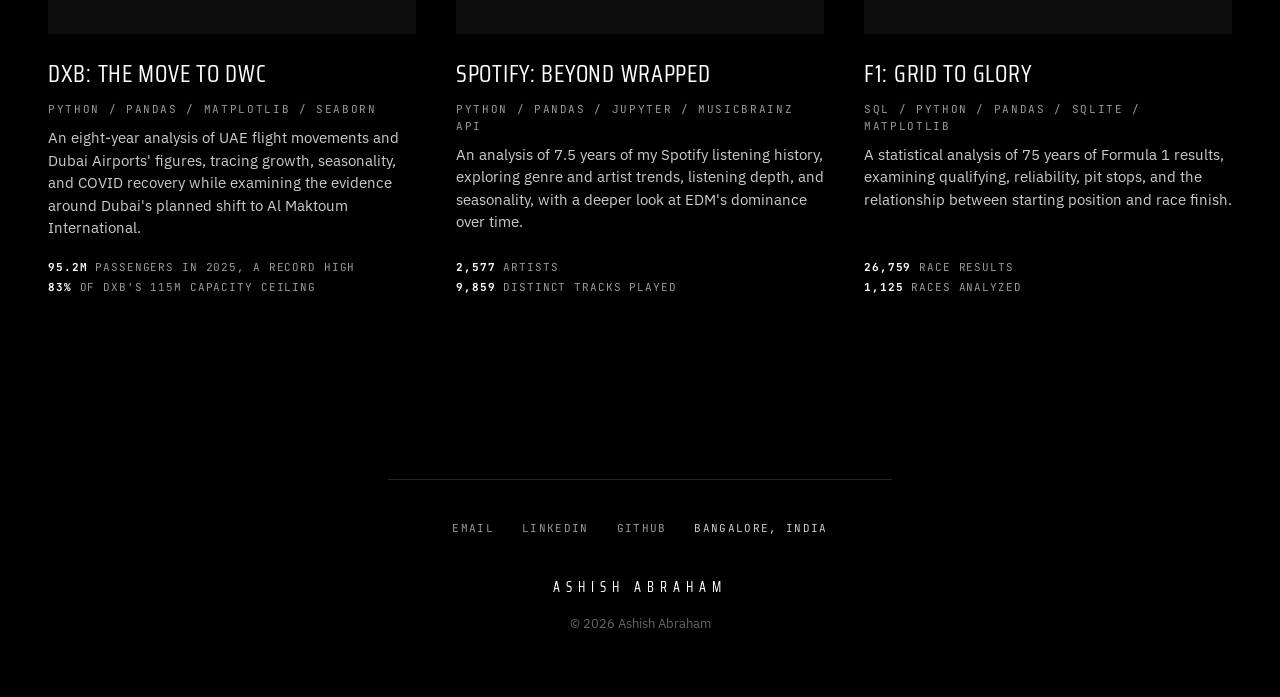
==== commit 09e0134c: "Add dark/light theme toggle across all pages" ====
--- a/index.html
+++ b/index.html
@@ -3,7 +3,18 @@
 <head>
 <meta charset="UTF-8">
 <meta name="viewport" content="width=device-width, initial-scale=1.0">
-<meta name="color-scheme" content="dark">
+<meta name="color-scheme" content="dark light">
+<script>
+  // Applied before first paint to avoid a flash of the wrong theme.
+  // Default (no stored choice, or "dark") needs no attribute at all --
+  // the base :root tokens in styles.css already are the dark theme.
+  (function () {
+    try {
+      var stored = localStorage.getItem('theme');
+      if (stored === 'light') document.documentElement.setAttribute('data-theme', 'light');
+    } catch (e) {}
+  })();
+</script>
 <title>Ashish Abraham — Data Analyst</title>
 <meta name="description" content="Portfolio of Ashish Abraham, a Data Analyst / BI professional with an MSc in Data Science from the University of Birmingham Dubai, based in Bangalore, India.">
 <meta property="og:title" content="Ashish Abraham — Data Analyst">
@@ -25,6 +36,15 @@
     <nav class="g-nav-links">
       <a class="g-nav-label" href="#skills">Skills</a>
       <a class="g-nav-label" href="mailto:ajabraham.642@gmail.com">Contact</a>
+      <button type="button" class="g-theme-toggle" id="theme-toggle" aria-label="Switch to light theme" aria-pressed="false">
+        <svg class="g-theme-icon g-theme-icon--sun" viewBox="0 0 24 24" fill="none" stroke="currentColor" stroke-width="1.6" stroke-linecap="round" aria-hidden="true">
+          <circle cx="12" cy="12" r="4.5"></circle>
+          <path d="M12 2.5v2.75M12 18.75v2.75M4.22 4.22l1.94 1.94M17.84 17.84l1.94 1.94M2.5 12h2.75M18.75 12h2.75M4.22 19.78l1.94-1.94M17.84 6.16l1.94-1.94"></path>
+        </svg>
+        <svg class="g-theme-icon g-theme-icon--moon" viewBox="0 0 24 24" fill="none" stroke="currentColor" stroke-width="1.6" stroke-linecap="round" stroke-linejoin="round" aria-hidden="true">
+          <path d="M20.2 14.4A8.5 8.5 0 1 1 9.6 3.8a7 7 0 0 0 10.6 10.6Z"></path>
+        </svg>
+      </button>
     </nav>
   </div>
 </header>
@@ -67,7 +87,8 @@
             <p class="g-card-meta">Education</p>
             <ul class="g-credential-list">
               <li class="g-credential">
-                <img src="assets/logos/uob-dubai-dark.svg" alt="University of Birmingham Dubai" class="g-credential-logo">
+                <img src="assets/logos/uob-dubai-dark.svg" alt="University of Birmingham Dubai" class="g-credential-logo g-theme-asset g-theme-asset--dark">
+                <img src="assets/logos/uob-dubai-light.svg" alt="University of Birmingham Dubai" class="g-credential-logo g-theme-asset g-theme-asset--light">
                 <div class="g-credential-text">
                   <span class="g-credential-name">University of Birmingham, Dubai</span>
                   <span class="g-credential-role">MSc in Data Science</span>
@@ -138,7 +159,8 @@
         </div>
 
         <a class="g-feature-photo" href="football-case-study.html" aria-label="Read the Performance vs Prestige case study">
-          <img src="assets/football-valuation.jpg" alt="Five football players in their club and national kits, viewed from behind, each standing in front of their league's crest and total market value: Ligue 1, Serie A, Bundesliga, LaLiga, and the Premier League">
+          <img src="assets/Football_Dark.jpg" alt="Five football players in their club and national kits, viewed from behind, each standing in front of their league's crest and total market value: Ligue 1, Serie A, Bundesliga, LaLiga, and the Premier League" class="g-theme-asset g-theme-asset--dark">
+          <img src="assets/Football_Light.png" alt="Five football players in their club and national kits, viewed from behind, each standing in front of their league's crest and total market value: Ligue 1, Serie A, Bundesliga, LaLiga, and the Premier League" class="g-theme-asset g-theme-asset--light">
         </a>
       </div>
 
@@ -156,7 +178,8 @@
 
         <article class="g-card">
           <a class="g-card-media" href="dxb-case-study.html" aria-label="Read the DXB: The Move to DWC case study">
-            <img src="assets/screenshot-dxb-movements.webp" alt="Emirates aircraft parked at Dubai International Airport's terminal at dusk, with the Dubai skyline and Burj Khalifa in the background">
+            <img src="assets/DXB_Dark.png" alt="Emirates aircraft parked at Dubai International Airport's terminal at dusk, with the Dubai skyline and Burj Khalifa in the background" class="g-theme-asset g-theme-asset--dark">
+            <img src="assets/DXB_Light.webp" alt="Emirates aircraft parked at Dubai International Airport's terminal at dusk, with the Dubai skyline and Burj Khalifa in the background" class="g-theme-asset g-theme-asset--light">
           </a>
           <a class="g-card-title-link" href="dxb-case-study.html" aria-label="Read the DXB: The Move to DWC case study">
             <h3 class="g-card-title">DXB: The Move to DWC</h3>
@@ -171,7 +194,8 @@
 
         <article class="g-card">
           <a class="g-card-media" href="spotify-case-study.html" aria-label="Read the Beyond Wrapped case study">
-            <img src="assets/spotify-listening.jpg" alt="Headphones and earbuds beside a glowing Spotify logo on a black background">
+            <img src="assets/Spotify_Dark.jpg" alt="Headphones and earbuds beside a glowing Spotify logo on a black background" class="g-theme-asset g-theme-asset--dark">
+            <img src="assets/Spotify_Light.png" alt="Headphones and earbuds beside a glowing Spotify logo on a black background" class="g-theme-asset g-theme-asset--light">
           </a>
           <a class="g-card-title-link" href="spotify-case-study.html" aria-label="Read the Beyond Wrapped case study">
             <h3 class="g-card-title">Spotify: Beyond Wrapped</h3>
@@ -186,7 +210,8 @@
 
         <article class="g-card">
           <a class="g-card-media" href="f1-case-study.html" aria-label="Read the F1: Grid to Glory case study">
-            <img src="assets/f1-race.jpg" alt="A pack of Formula 1 cars battling through a corner">
+            <img src="assets/F1_Dark.png" alt="A pack of Formula 1 cars battling through a corner" class="g-theme-asset g-theme-asset--dark">
+            <img src="assets/F1_Light.jpg" alt="A pack of Formula 1 cars battling through a corner" class="g-theme-asset g-theme-asset--light">
           </a>
           <a class="g-card-title-link" href="f1-case-study.html" aria-label="Read the F1: Grid to Glory case study">
             <h3 class="g-card-title">F1: Grid to Glory</h3>
--- a/styles.css
+++ b/styles.css
@@ -19,6 +19,8 @@
   --on-primary:     #000000;
   --link:           #c3d9f3;
   --accent:         #e06a16;
+  --hover-tint:     rgba(255, 255, 255, 0.08);
+  --shadow-elevated: rgba(0, 0, 0, 0.45);
 
   --font-display: 'Saira Condensed', -apple-system, BlinkMacSystemFont, 'Segoe UI', Roboto, sans-serif;
   --font-text:    'IBM Plex Sans', -apple-system, BlinkMacSystemFont, 'Segoe UI', Roboto, sans-serif;
@@ -28,6 +30,40 @@
   --section: 120px;
 
   --ease-out: cubic-bezier(0.16, 1, 0.3, 1);
+}
+
+/* ---------------------------------------------------------------
+   Light theme -- same tokens, reversed. Toggled by setting
+   data-theme="light" on <html> (see the nav theme button + script.js);
+   the base :root above already covers dark, so this is the only
+   override block needed.
+--------------------------------------------------------------- */
+:root[data-theme="light"] {
+  --ink:            #0a0a0a;
+  --body:           #3d3d3d;
+  --body-strong:    #1a1a1a;
+  --muted:          #6b6b6b;
+  --muted-soft:     #8f8f8f;
+  --hairline:       #e3e3e3;
+  --hairline-strong:#cccccc;
+  --canvas:         #ffffff;
+  --surface-soft:   #f6f6f6;
+  --surface-card:   #f0f0f0;
+  --surface-elevated:#ebebeb;
+  --on-primary:     #ffffff;
+  --link:           #1d5fa8;
+  --accent:         #c85a0f;
+  --hover-tint:     rgba(0, 0, 0, 0.045);
+  --shadow-elevated: rgba(0, 0, 0, 0.12);
+}
+
+/* A soft cross-fade on the handful of elements with a visible fill or
+   border, so flipping the toggle reads as a transition rather than a
+   hard cut. Transform/opacity-based animations elsewhere (reveal,
+   scroll cue) are untouched since this only covers color properties. */
+body, .g-nav, .g-footer, .g-btn, .g-highlight-card, .g-card,
+.g-case-figure img, .g-case-links-menu, .g-theme-toggle {
+  transition: background-color 0.25s ease, color 0.25s ease, border-color 0.25s ease;
 }
 
 /* ---------------------------------------------------------------
@@ -66,7 +102,9 @@
 }
 
 /* ---------------------------------------------------------------
-   Base — pure black canvas, no light mode
+   Base — canvas colour comes entirely from the --canvas token, so
+   the light theme above is a straight token swap, not a parallel
+   stylesheet.
 --------------------------------------------------------------- */
 body {
   background: var(--canvas);
@@ -144,6 +182,42 @@
 .g-nav-label:hover { color: var(--link); }
 
 .g-nav-links { display: flex; align-items: center; gap: 2rem; }
+
+/* Theme toggle -- small outlined icon button, same visual language as
+   the hero's scroll cue (circle, 1px --ink border). Shows the sun icon
+   when light mode is active and the moon icon when dark mode is active;
+   script.js swaps the html[data-theme] attribute and this follows it
+   purely in CSS, no class toggling needed on the button itself. */
+.g-theme-toggle {
+  display: inline-flex;
+  align-items: center;
+  justify-content: center;
+  width: 32px;
+  height: 32px;
+  border-radius: 9999px;
+  border: 1px solid var(--hairline-strong);
+  color: var(--ink);
+  cursor: pointer;
+  flex-shrink: 0;
+}
+.g-theme-toggle:hover { background: var(--hover-tint); border-color: var(--ink); }
+
+.g-theme-icon {
+  width: 15px;
+  height: 15px;
+}
+.g-theme-icon--sun { display: none; }
+.g-theme-icon--moon { display: block; }
+:root[data-theme="light"] .g-theme-icon--sun { display: block; }
+:root[data-theme="light"] .g-theme-icon--moon { display: none; }
+
+/* Same swap pattern, generalised for any other asset that only reads
+   correctly against one background (currently the University of
+   Birmingham crest and the Spotify project-card photo, which each
+   ship a dark-background and a light-background version). */
+.g-theme-asset.g-theme-asset--light { display: none; }
+:root[data-theme="light"] .g-theme-asset.g-theme-asset--dark { display: none; }
+:root[data-theme="light"] .g-theme-asset.g-theme-asset--light { display: block; }
 
 .g-wordmark {
   font-family: var(--font-display);
@@ -192,7 +266,7 @@
   cursor: pointer;
   transition: background-color 0.2s ease, color 0.2s ease, opacity 0.2s ease;
 }
-.g-btn:hover { background: rgba(255, 255, 255, 0.08); }
+.g-btn:hover { background: var(--hover-tint); }
 
 .g-btn-disabled {
   border-color: var(--hairline-strong);
@@ -246,7 +320,7 @@
   animation: g-scroll-cue-bounce 2.2s ease-in-out infinite;
   transition: background-color 0.2s ease, border-color 0.2s ease, opacity 0.3s ease;
 }
-.g-scroll-cue:hover { background: rgba(255, 255, 255, 0.08); }
+.g-scroll-cue:hover { background: var(--hover-tint); }
 .g-scroll-cue.is-hidden { opacity: 0; pointer-events: none; }
 
 @keyframes g-scroll-cue-bounce {
@@ -798,9 +872,9 @@
   gap: 0.2rem;
   padding: 0.4rem;
   background: var(--surface-elevated);
-  border: 1px solid rgba(255, 255, 255, 0.08);
+  border: 1px solid var(--hairline-strong);
   border-radius: 8px;
-  box-shadow: 0 12px 32px rgba(0, 0, 0, 0.45);
+  box-shadow: 0 12px 32px var(--shadow-elevated);
   opacity: 0;
   visibility: hidden;
   transform: translateY(-6px);
@@ -828,7 +902,7 @@
 
 .g-case-links-menu a:hover,
 .g-case-links-menu a:focus-visible {
-  background: rgba(255, 255, 255, 0.07);
+  background: var(--hover-tint);
   color: var(--accent);
 }
 
@@ -853,6 +927,11 @@
 }
 
 .g-case-figure { max-width: 85ch; margin: 2.5rem auto; }
+/* Size modifiers for a single case-study figure that doesn't need the
+   full article width (a simpler chart, or one with a lot of empty
+   canvas around the actual data, like a pie chart). */
+.g-case-figure.is-size-sm { max-width: 58ch; }
+.g-case-figure.is-size-xs { max-width: 48ch; }
 .g-case-figure img {
   width: 100%;
   display: block;
@@ -868,6 +947,47 @@
   text-align: center;
   color: var(--muted);
 }
+
+/* Multi-chart case-study figure grids — for a section where several
+   same-family chart variants (by position, league, or model) sit
+   side by side instead of stacked. */
+.g-case-figure-grid {
+  max-width: 1100px;
+  margin: 2.5rem auto;
+  display: grid;
+  gap: 2rem 1.5rem;
+}
+.g-case-figure-grid .g-case-figure {
+  margin: 0;
+  max-width: none;
+}
+/* The four SHAP-summary source images don't share one native aspect
+   ratio (the Forwards export is squarer than the other three), which
+   threw the 2x2 grid rows out of alignment. Lock every image in that
+   grid to the more common ratio and letterbox in white so the odd one
+   out just gets more surrounding margin instead of a taller cell. */
+.g-case-figure-grid.is-cols-4 .g-case-figure img {
+  aspect-ratio: 1800 / 1260;
+  object-fit: contain;
+  background: #ffffff;
+}
+.g-case-figure-grid.is-aspect-tracks .g-case-figure img {
+  aspect-ratio: 982 / 582;
+  object-fit: contain;
+  background: #ffffff;
+}
+.g-case-figure-grid.is-aspect-edm .g-case-figure img {
+  aspect-ratio: 982 / 682;
+  object-fit: contain;
+  background: #ffffff;
+}
+.g-case-figure-grid.is-cols-2 { grid-template-columns: repeat(2, 1fr); }
+.g-case-figure-grid.is-cols-3 { grid-template-columns: repeat(3, 1fr); }
+.g-case-figure-grid.is-cols-4 { grid-template-columns: repeat(2, 1fr); }
+.g-case-figure-grid.is-cols-5 { grid-template-columns: repeat(6, 1fr); }
+.g-case-figure-grid.is-cols-5 .g-case-figure { grid-column: span 2; }
+.g-case-figure-grid.is-cols-5 .g-case-figure:nth-child(4) { grid-column: 2 / span 2; }
+.g-case-figure-grid.is-cols-5 .g-case-figure:nth-child(5) { grid-column: 4 / span 2; }
 
 /* ---------------------------------------------------------------
    Breakpoints
@@ -913,6 +1033,12 @@
   .g-case-meta-row { flex-direction: column; align-items: flex-start; gap: 1.25rem; margin-bottom: 2rem; }
   .g-case-subhead { margin-top: 2.5rem; margin-bottom: 1rem; }
   .g-case-figure { margin: 1.75rem auto; }
+  .g-case-figure-grid {
+    grid-template-columns: 1fr !important;
+    gap: 1.75rem !important;
+    margin: 1.75rem auto;
+  }
+  .g-case-figure-grid .g-case-figure { grid-column: auto !important; }
 
   /* Highlight card and cards grid — less padding, tighter gap so more
      of each card is visible per scroll. */
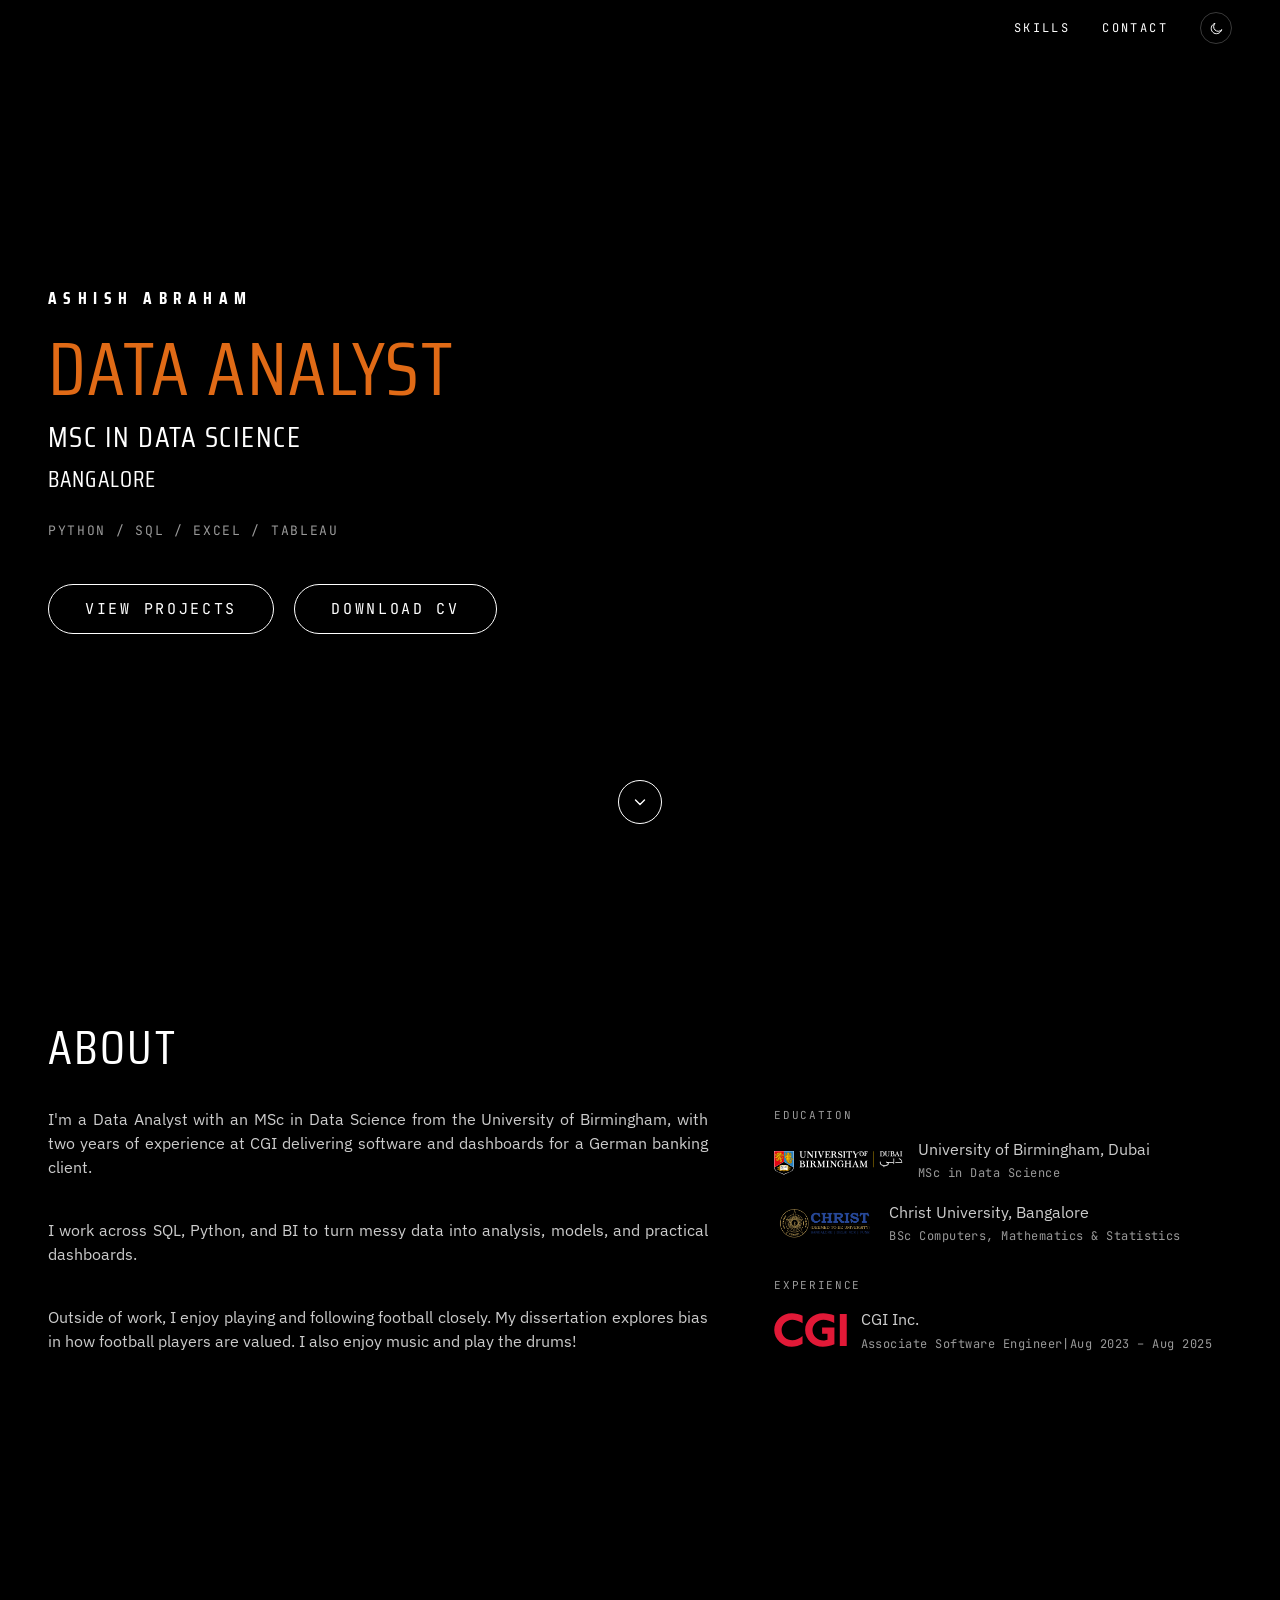
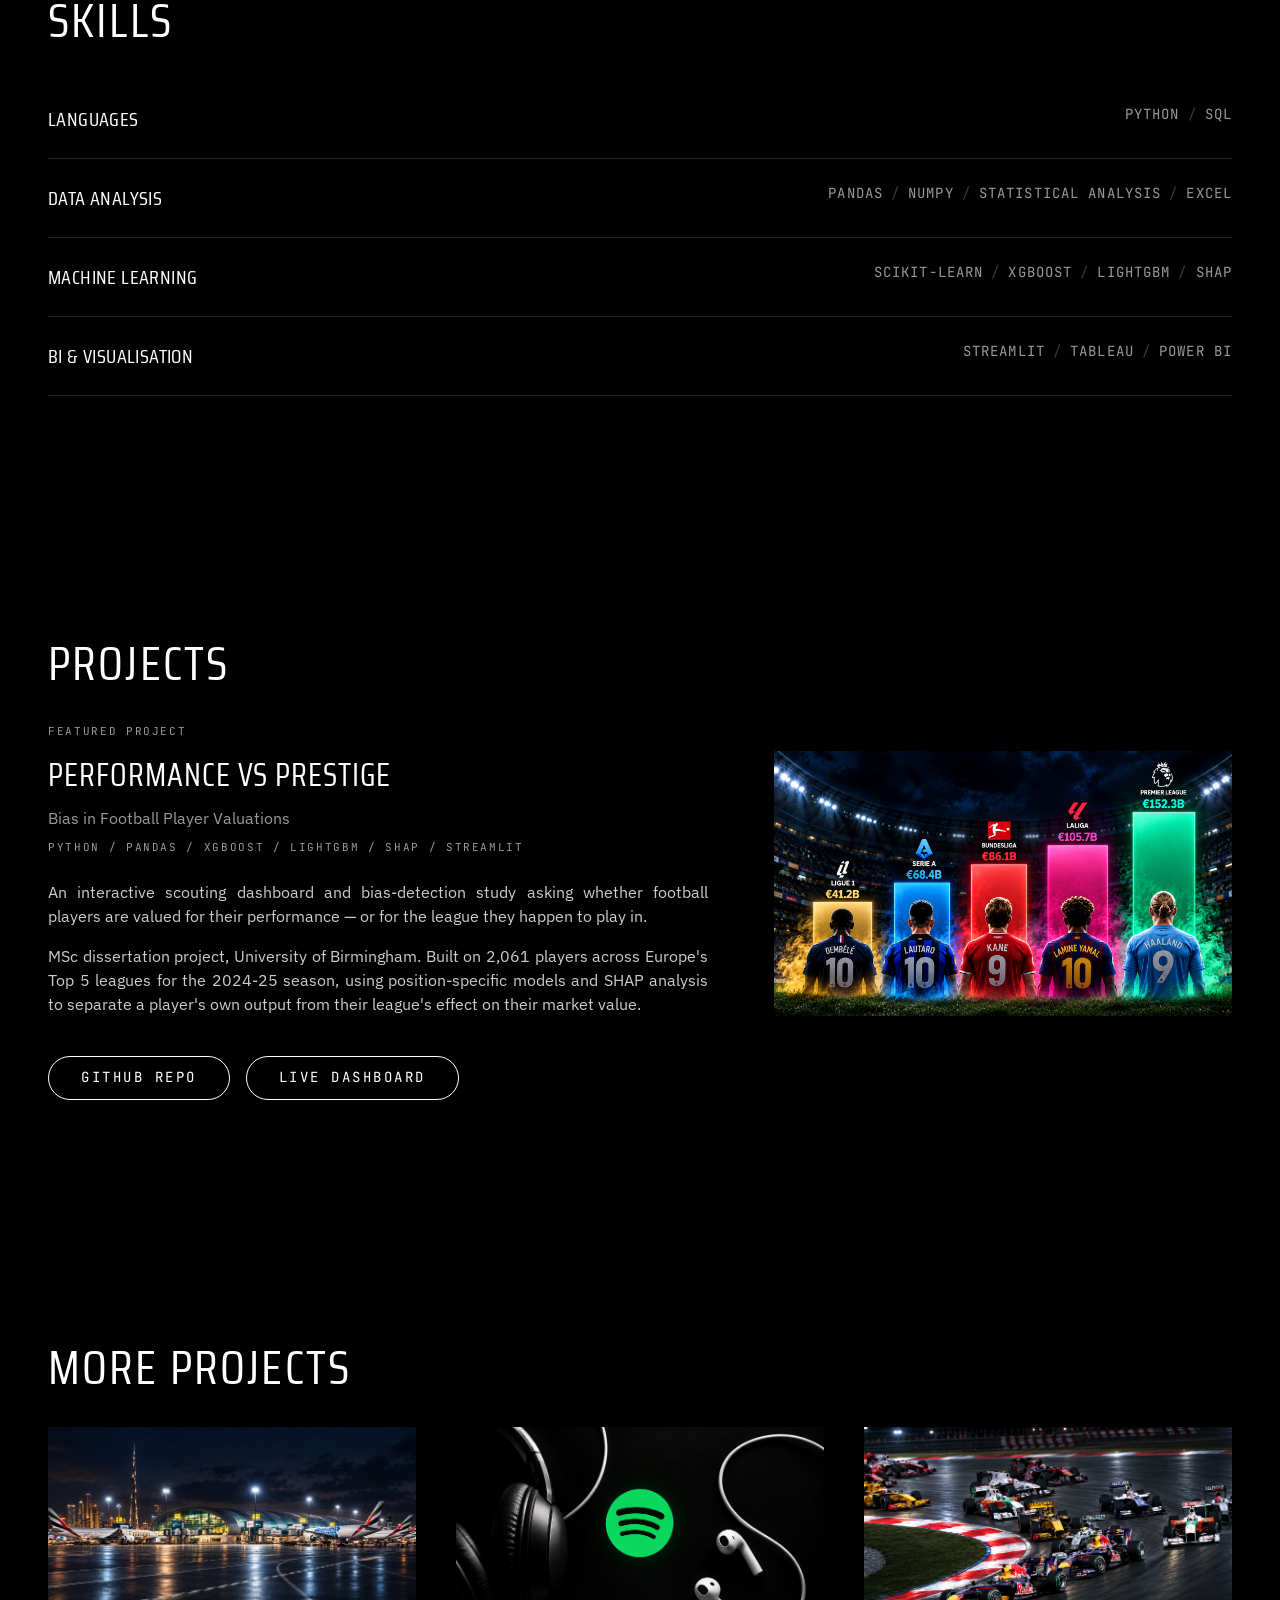
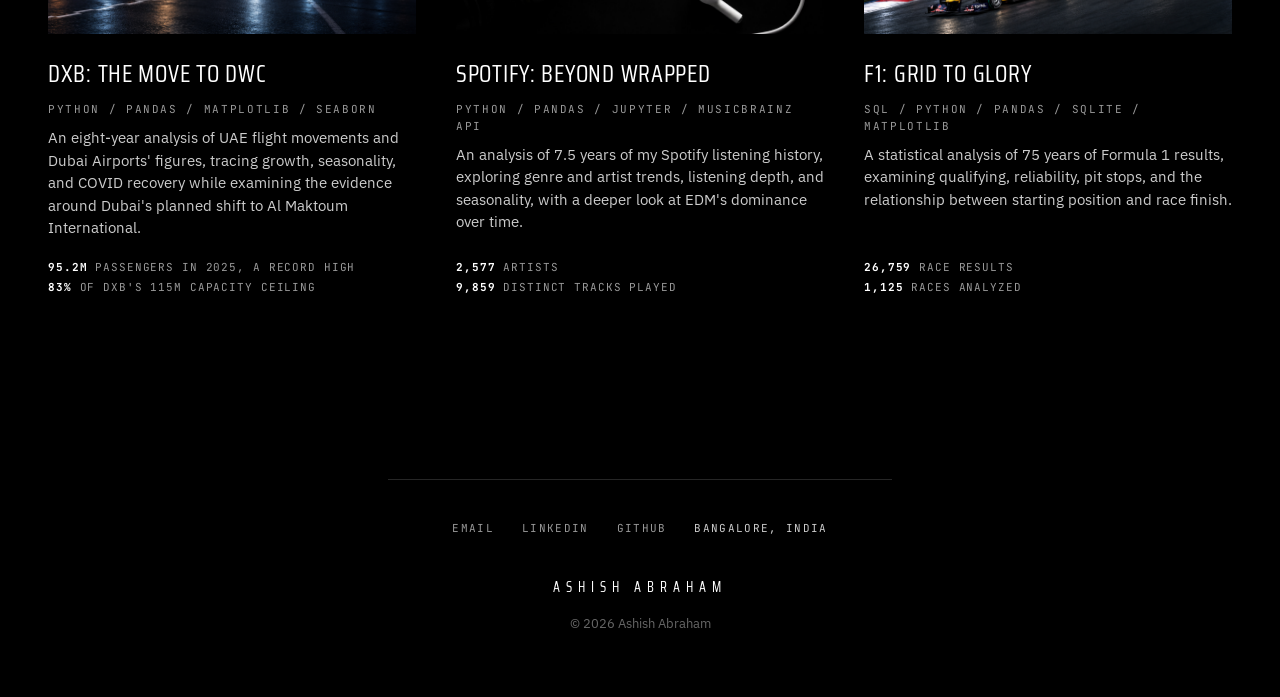
==== commit 03b58c70: "Add mobile hamburger nav with Skills/Projects/Contact dropdown" ====
--- a/index.html
+++ b/index.html
@@ -32,6 +32,11 @@
 
 <header class="g-nav">
   <div class="g-wrap g-nav-inner">
+      <button type="button" class="g-nav-menu-trigger" id="nav-menu-trigger" aria-label="Open menu" aria-expanded="false" aria-controls="nav-mobile-menu">
+        <svg class="g-nav-menu-icon" viewBox="0 0 24 24" fill="none" stroke="currentColor" stroke-width="1.6" stroke-linecap="round" aria-hidden="true">
+          <path d="M3 6h18M3 12h18M3 18h18"></path>
+        </svg>
+      </button>
     <a class="g-wordmark" id="nav-wordmark" href="#top">Ashish Abraham</a>
     <nav class="g-nav-links">
       <a class="g-nav-label" href="#skills">Skills</a>
@@ -47,6 +52,11 @@
       </button>
     </nav>
   </div>
+  <nav class="g-mobile-menu" id="nav-mobile-menu" aria-hidden="true">
+    <a class="g-mobile-menu-link" href="#skills">Skills</a>
+    <a class="g-mobile-menu-link" href="#projects">Projects</a>
+    <a class="g-mobile-menu-link" href="mailto:ajabraham.642@gmail.com">Contact</a>
+  </nav>
 </header>
 
 <main id="main">
--- a/styles.css
+++ b/styles.css
@@ -44,12 +44,12 @@
   --body-strong:    #1a1a1a;
   --muted:          #6b6b6b;
   --muted-soft:     #8f8f8f;
-  --hairline:       #e3e3e3;
-  --hairline-strong:#cccccc;
-  --canvas:         #ffffff;
-  --surface-soft:   #f6f6f6;
-  --surface-card:   #f0f0f0;
-  --surface-elevated:#ebebeb;
+  --hairline:       #d9d7d4;
+  --hairline-strong:#c2bfbb;
+  --canvas:         #f3f2f0;
+  --surface-soft:   #ebe9e7;
+  --surface-card:   #e4e2df;
+  --surface-elevated:#dddbd8;
   --on-primary:     #ffffff;
   --link:           #1d5fa8;
   --accent:         #c85a0f;
@@ -219,6 +219,27 @@
 :root[data-theme="light"] .g-theme-asset.g-theme-asset--dark { display: none; }
 :root[data-theme="light"] .g-theme-asset.g-theme-asset--light { display: block; }
 
+.g-nav-menu-trigger {
+  display: none;
+  align-items: center;
+  justify-content: center;
+  width: 32px;
+  height: 32px;
+  border-radius: 9999px;
+  border: 1px solid var(--hairline-strong);
+  background: none;
+  padding: 0;
+  color: var(--ink);
+  cursor: pointer;
+  flex-shrink: 0;
+}
+.g-nav-menu-trigger:hover { background: var(--hover-tint); border-color: var(--ink); }
+.g-nav-menu-icon { width: 16px; height: 16px; }
+
+/* Phone dropdown for Skills / Projects / Contact -- hidden entirely above
+   the 767px breakpoint, where the plain nav-links row still handles it. */
+.g-mobile-menu { display: none; }
+
 .g-wordmark {
   font-family: var(--font-display);
   font-size: 1.0625rem;
@@ -466,8 +487,8 @@
    featured project's stats are folded into the description instead.
    No forced aspect-ratio/cover crop here — the image renders at its
    own natural proportions, in full, at the column's width. */
-.g-feature-photo { display: block; background: var(--surface-soft); }
-.g-feature-photo img { width: 100%; height: auto; display: block; }
+.g-feature-photo { display: block; background: var(--surface-soft); height: 100%; overflow: hidden; }
+.g-feature-photo img { width: 100%; height: 100%; object-fit: cover; display: block; }
 
 /* ---------------------------------------------------------------
    Section rhythm — 120px, the whitespace IS the brand
@@ -560,7 +581,7 @@
   display: grid;
   grid-template-columns: 1fr;
   gap: 2.5rem;
-  align-items: start;
+  align-items: stretch;
 }
 
 .g-feature-title {
@@ -998,6 +1019,56 @@
 }
 
 @media (max-width: 767px) {
+  .g-nav-inner {
+    display: grid;
+    grid-template-columns: 1fr auto 1fr;
+  }
+  .g-nav-menu-trigger { display: inline-flex; justify-self: start; }
+  .g-wordmark { justify-self: center; text-align: center; }
+  .g-nav-links { justify-self: end; }
+  .g-nav-links .g-nav-label { display: none; }
+
+  .g-mobile-menu {
+    display: flex;
+    flex-direction: column;
+    position: absolute;
+    top: 56px;
+    left: 0;
+    right: 0;
+    z-index: 25;
+    padding: 0.5rem;
+    gap: 0.2rem;
+    background: var(--surface-elevated);
+    border-bottom: 1px solid var(--hairline-strong);
+    box-shadow: 0 12px 32px var(--shadow-elevated);
+    opacity: 0;
+    visibility: hidden;
+    transform: translateY(-8px);
+    transition: opacity 0.15s ease, transform 0.15s ease, visibility 0.15s;
+  }
+  .g-nav.is-menu-open .g-mobile-menu {
+    opacity: 1;
+    visibility: visible;
+    transform: translateY(0);
+  }
+  .g-mobile-menu-link {
+    display: block;
+    padding: 0.85rem 0.75rem;
+    border-radius: 6px;
+    font-family: var(--font-mono);
+    font-size: 0.8125rem;
+    letter-spacing: 0.13em;
+    text-transform: uppercase;
+    color: var(--ink);
+    text-decoration: none;
+    transition: background 0.15s ease, color 0.15s ease;
+  }
+  .g-mobile-menu-link:hover,
+  .g-mobile-menu-link:focus-visible {
+    background: var(--hover-tint);
+    color: var(--accent);
+  }
+
   .g-cards-grid { grid-template-columns: 1fr; }
   .g-hero-actions .g-btn, .g-feature-actions .g-btn { width: 100%; }
   .g-spec-row { flex-wrap: wrap; gap: 1.5rem; }
